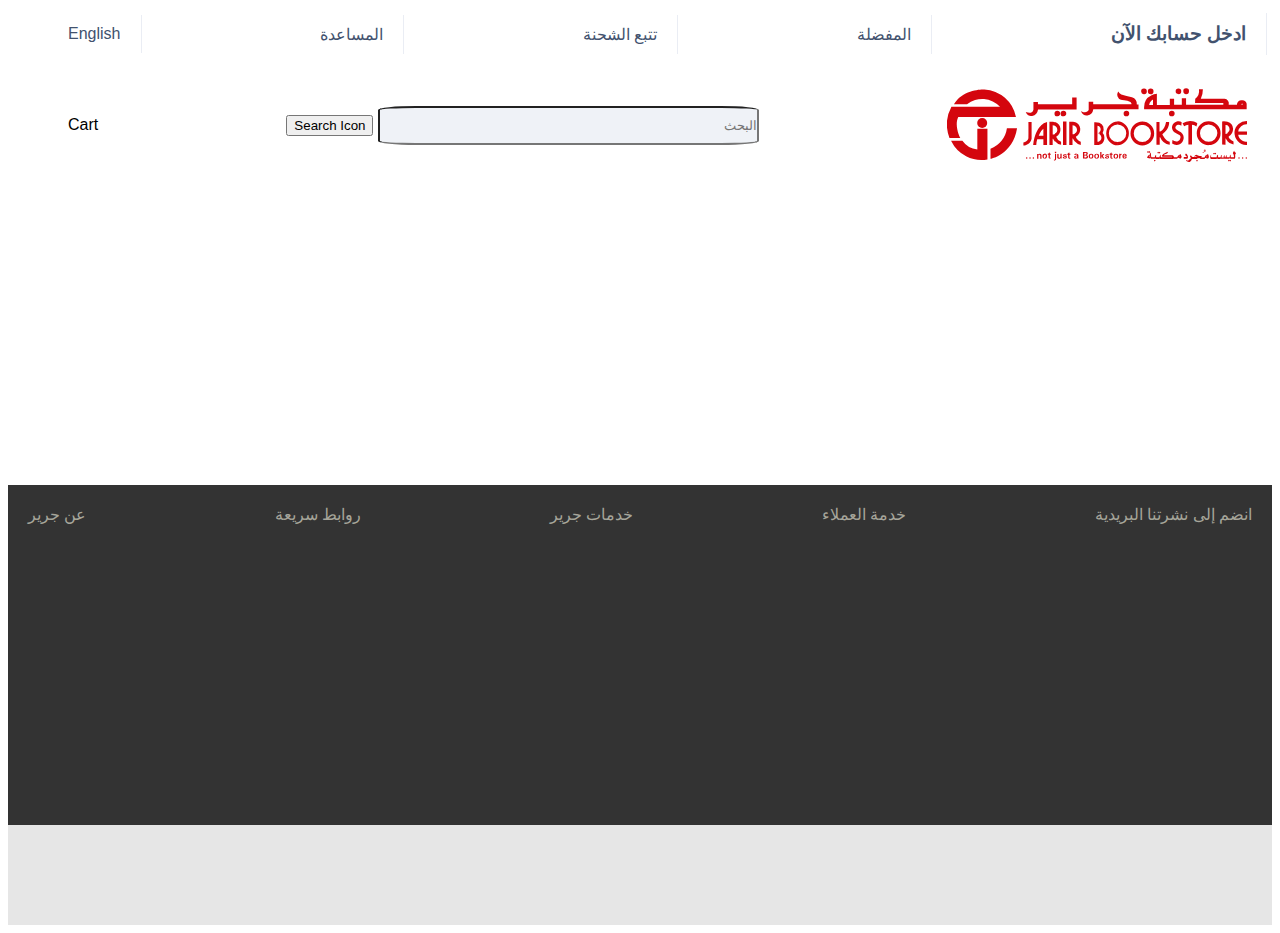
==== index.html @ 6c0e95e6 "Initiation" ====
<!DOCTYPE html>
<html lang="ar">
<head>
    <meta charset="UTF-8">
    <meta http-equiv="X-UA-Compatible" content="IE=edge">
    <meta name="viewport" content="width=device-width, initial-scale=1.0">
    <title>Document</title>
    <link rel="stylesheet" href="css/style.css">
</head>
<body>
 <header>
    <nav class ="container" dir="rtl" >
        <h3 class ="box" > ادخل حسابك الآن </h3>
        <div class ="box" > المفضلة </div>
        <div class ="box" > تتبع الشحنة </div>
        <div class ="box" > المساعدة </div>
        <div class ="box" > English </div>
    </nav>

    <nav class="container" id="main">
        <div> Cart </div>
        <div>
            <button> Search Icon </button>
            <input type="search" placeholder="البحث" dir="rtl">
        </div>
        <img src="images/logo.svg" width="300" height="100" >
    
    </nav>
</header>


<footer dir="rtl">
    <div class="container" id="first">
        <div class ="" >انضم إلى نشرتنا البريدية </div>
        <div class ="" > خدمة العملاء</div>
        <div class ="" > خدمات جرير</div>
        <div class ="" > روابط سريعة </div>
        <div class ="" > عن جرير </div>
    </div>

    <div id="second" >

    </div>
</footer>
</body>
</html>
---- css/style.css ----
header {
    display: block;
}
/* Header 1 Style */

.container {
    display: flex;
    font-family: 'Segoe UI', Tahoma, Geneva, Verdana, sans-serif;
    align-items: center;
    justify-content: space-between;
}


.box{
    margin: 5px;
    margin-left: 40px;
    border-right: 0.5px solid #eaedf4;
    padding: 10px 20px;
    color: #42526e;
}

/* Header 2 Style */ 
#main{
    margin: 5px;
    margin-left: 40px;
    padding: 10px 20px;
}

input{
    background-color: #eff2f7;
    border-radius: 10%;
    padding: 10px 200px  ;
    padding-right: 0px;
}

/* first Foorer Style */
#first{
    align-items: flex-start;
    margin-top: 300px;
    padding: 20px;
    height: 300px;
    background-color: #333;
    color: #a6a59a;
}

#second{
    height: 100px;
    background-color: #e6e6e6;
}
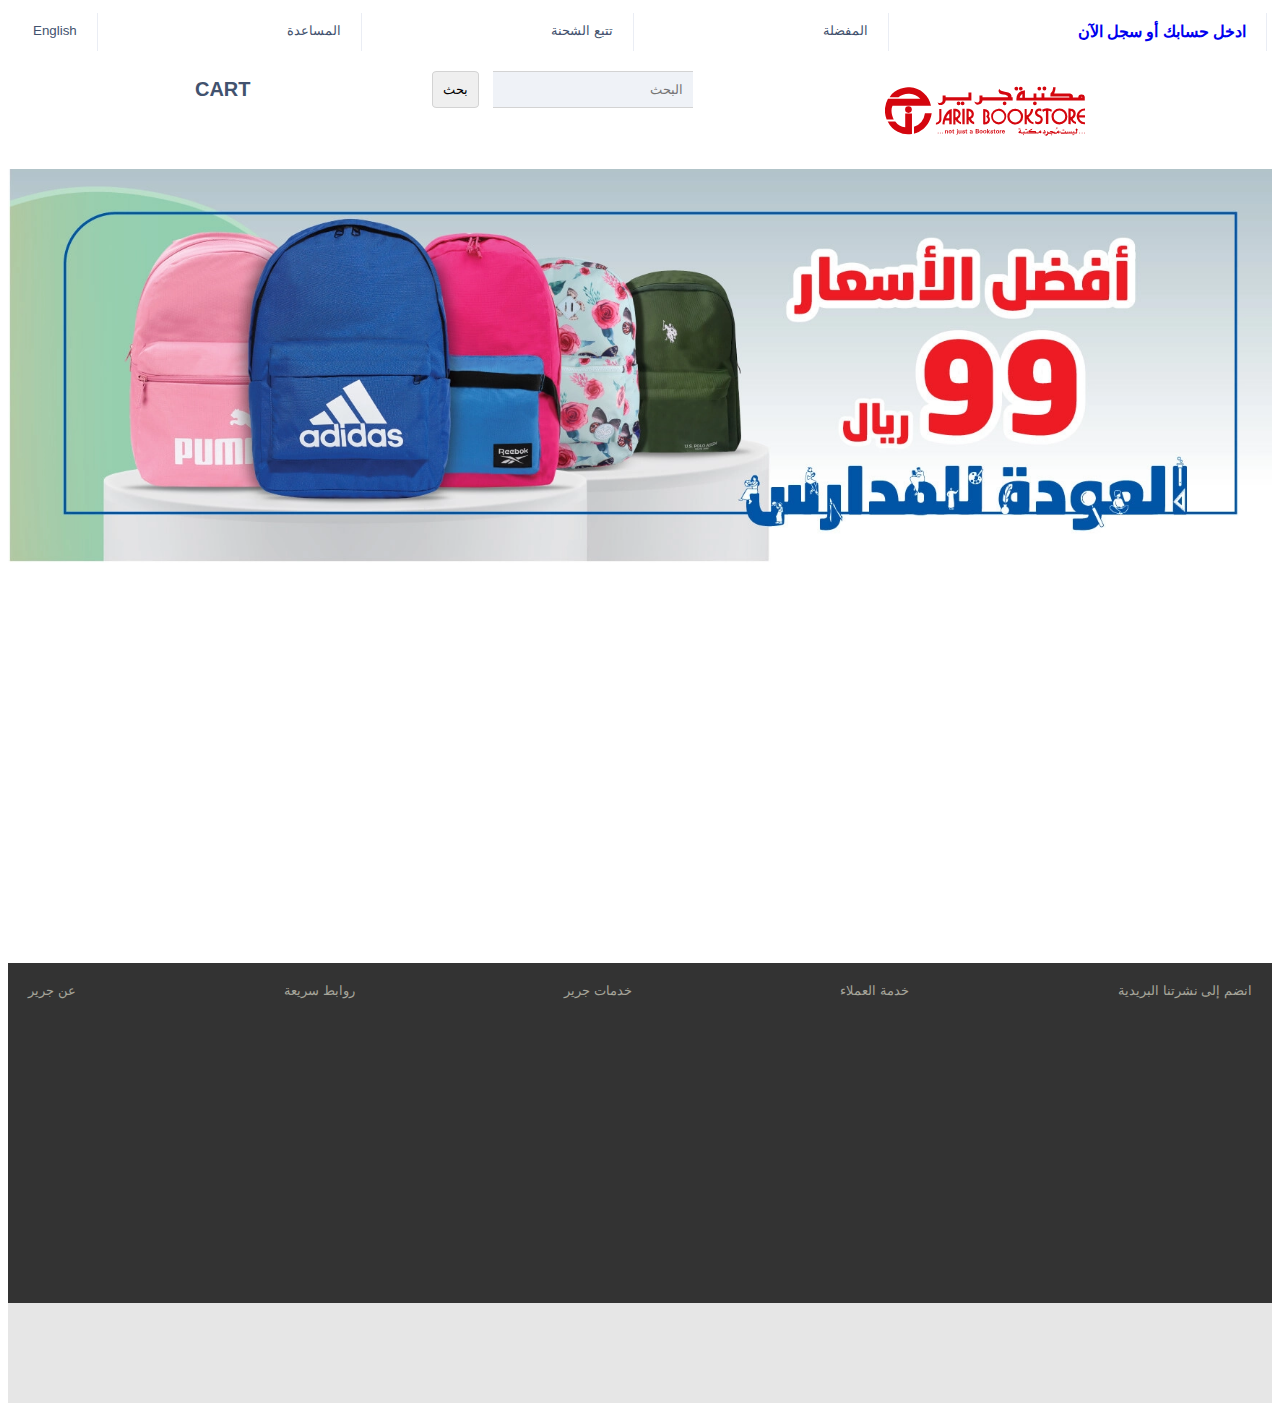
==== commit 993b4867: "Slider + Login" ====
--- a/index.html
+++ b/index.html
@@ -4,31 +4,46 @@
     <meta charset="UTF-8">
     <meta http-equiv="X-UA-Compatible" content="IE=edge">
     <meta name="viewport" content="width=device-width, initial-scale=1.0">
-    <title>Document</title>
+    <title>Home</title>
     <link rel="stylesheet" href="css/style.css">
+    <link rel="icon" href="images/favicon.ico">
 </head>
 <body>
+
+    <!-- Header -->
  <header>
     <nav class ="container" dir="rtl" >
-        <h3 class ="box" > ادخل حسابك الآن </h3>
+        <a href="login.html"> <h3 class ="box" > ادخل حسابك أو سجل الآن </h3> </a>
         <div class ="box" > المفضلة </div>
         <div class ="box" > تتبع الشحنة </div>
         <div class ="box" > المساعدة </div>
         <div class ="box" > English </div>
     </nav>
 
-    <nav class="container" id="main">
-        <div> Cart </div>
+    <nav class="container" id="nav2">
+        <h2> CART </h2>
         <div>
-            <button> Search Icon </button>
+            <button> بحث </button>
             <input type="search" placeholder="البحث" dir="rtl">
         </div>
-        <img src="images/logo.svg" width="300" height="100" >
+       <a href="#"> <img src="images/logo.svg" id="logo" > </a>
     
     </nav>
 </header>
 
+<!-- Slider -->
+<div class="section">
+    <img src="images/Item1.webp" id="item1"/>
+    <img src="images/Item2.jpg" id="item2"/>
+    <img src="images/Item3.jpg" id="item3"/>
+    <img src="images/Item4.jpg" id="item4"/>
+    <img src="images/Item5.webp" id="item5"/>
+    <img src="images/Item6.jpg" id="item6"/>
+</div>
 
+
+
+<!-- Footer -->
 <footer dir="rtl">
     <div class="container" id="first">
         <div class ="" >انضم إلى نشرتنا البريدية </div>
--- a/css/style.css
+++ b/css/style.css
@@ -1,42 +1,75 @@
+body{
+    display: block;
+    font-size: smaller;
+    font-family: 'Segoe UI', Tahoma, Geneva, Verdana, sans-serif;
+    color: #42526e;
+}
+
 header {
     display: block;
 }
 /* Header 1 Style */
 
+a{
+    text-decoration: none;
+}
+a:hover{
+    color: #0052cc;
+}
 .container {
     display: flex;
-    font-family: 'Segoe UI', Tahoma, Geneva, Verdana, sans-serif;
-    align-items: center;
+    flex-wrap: wrap;
     justify-content: space-between;
 }
 
 
 .box{
     margin: 5px;
-    margin-left: 40px;
     border-right: 0.5px solid #eaedf4;
-    padding: 10px 20px;
-    color: #42526e;
-}
-
-/* Header 2 Style */ 
-#main{
-    margin: 5px;
-    margin-left: 40px;
     padding: 10px 20px;
 }
 
-input{
+
+
+/* Header 2 Style */ 
+#nav2{
+    margin: 5px;
+    justify-content: space-evenly;
+}
+#logo {
+    width: 200px ;
+    height: 100px ;
+}
+header input{
+    margin: 10px;
     background-color: #eff2f7;
+    border: 0.5px solid lightgrey;
+    width: 200px;
+    padding: 10px;
+    border-left: none;
+    border-right: none;
+}
+header button{
+    border: 0.5px solid lightgrey;
+    padding: 10px;
     border-radius: 10%;
-    padding: 10px 200px  ;
-    padding-right: 0px;
+}
+
+/* Slider Style */
+.section {
+    display: flex;
+    overflow-x: auto;
+    scroll-snap-type: x mandatory;
+  }
+.section img {
+    width: 100vw;
+    scroll-snap-align: start;
 }
 
 /* first Foorer Style */
 #first{
+    margin-top: 400px;
     align-items: flex-start;
-    margin-top: 300px;
     padding: 20px;
     height: 300px;
     background-color: #333;
@@ -46,4 +79,61 @@
 #second{
     height: 100px;
     background-color: #e6e6e6;
+}
+
+
+/**************** Login Style ****************/
+section {
+    display: block;
+    border: 0.5px solid lightgrey;
+    flex-wrap: wrap;
+    margin: 5vh 30vw;
+    padding: 50px;
+}
+section h2 {
+    text-align: center;
+    color: black;
+}
+
+section form {
+    display: block;
+    text-align: center;
+    margin: 0px 50px;
+    padding: 5px;
+}
+
+section input {
+    margin: 5px ;
+    width: 20vw;
+    padding-left: 40px;
+    padding-bottom: 20px;
+    font-size: xx-small;
+    border: 0.5px solid whitesmoke;
+    border-radius: 5px;
+    background-color: whitesmoke;
+}
+section div button {
+    margin-left: -70px;
+    position: absolute;
+    top: calc(50vh + 75px);
+    left: calc(50vw - 85px);
+    border: none; 
+    background-color: whitesmoke;
+    color: royalblue;
+    font-family: 'Segoe UI', Tahoma, Geneva, Verdana, sans-serif;
+    font-weight: 500;
+}
+
+.main{
+    margin: 10px 80px ;
+    width: 20vw;
+    padding-left: 40px;
+    padding: 5px;
+    color: oldlace;
+    border: 0.5px solid #d4070e;
+    border-radius: 5px;
+    background-color: #d4070e;
+    font-family: 'Segoe UI', Tahoma, Geneva, Verdana, sans-serif;
+    font-size: 15px;
+    text-align: center;
 }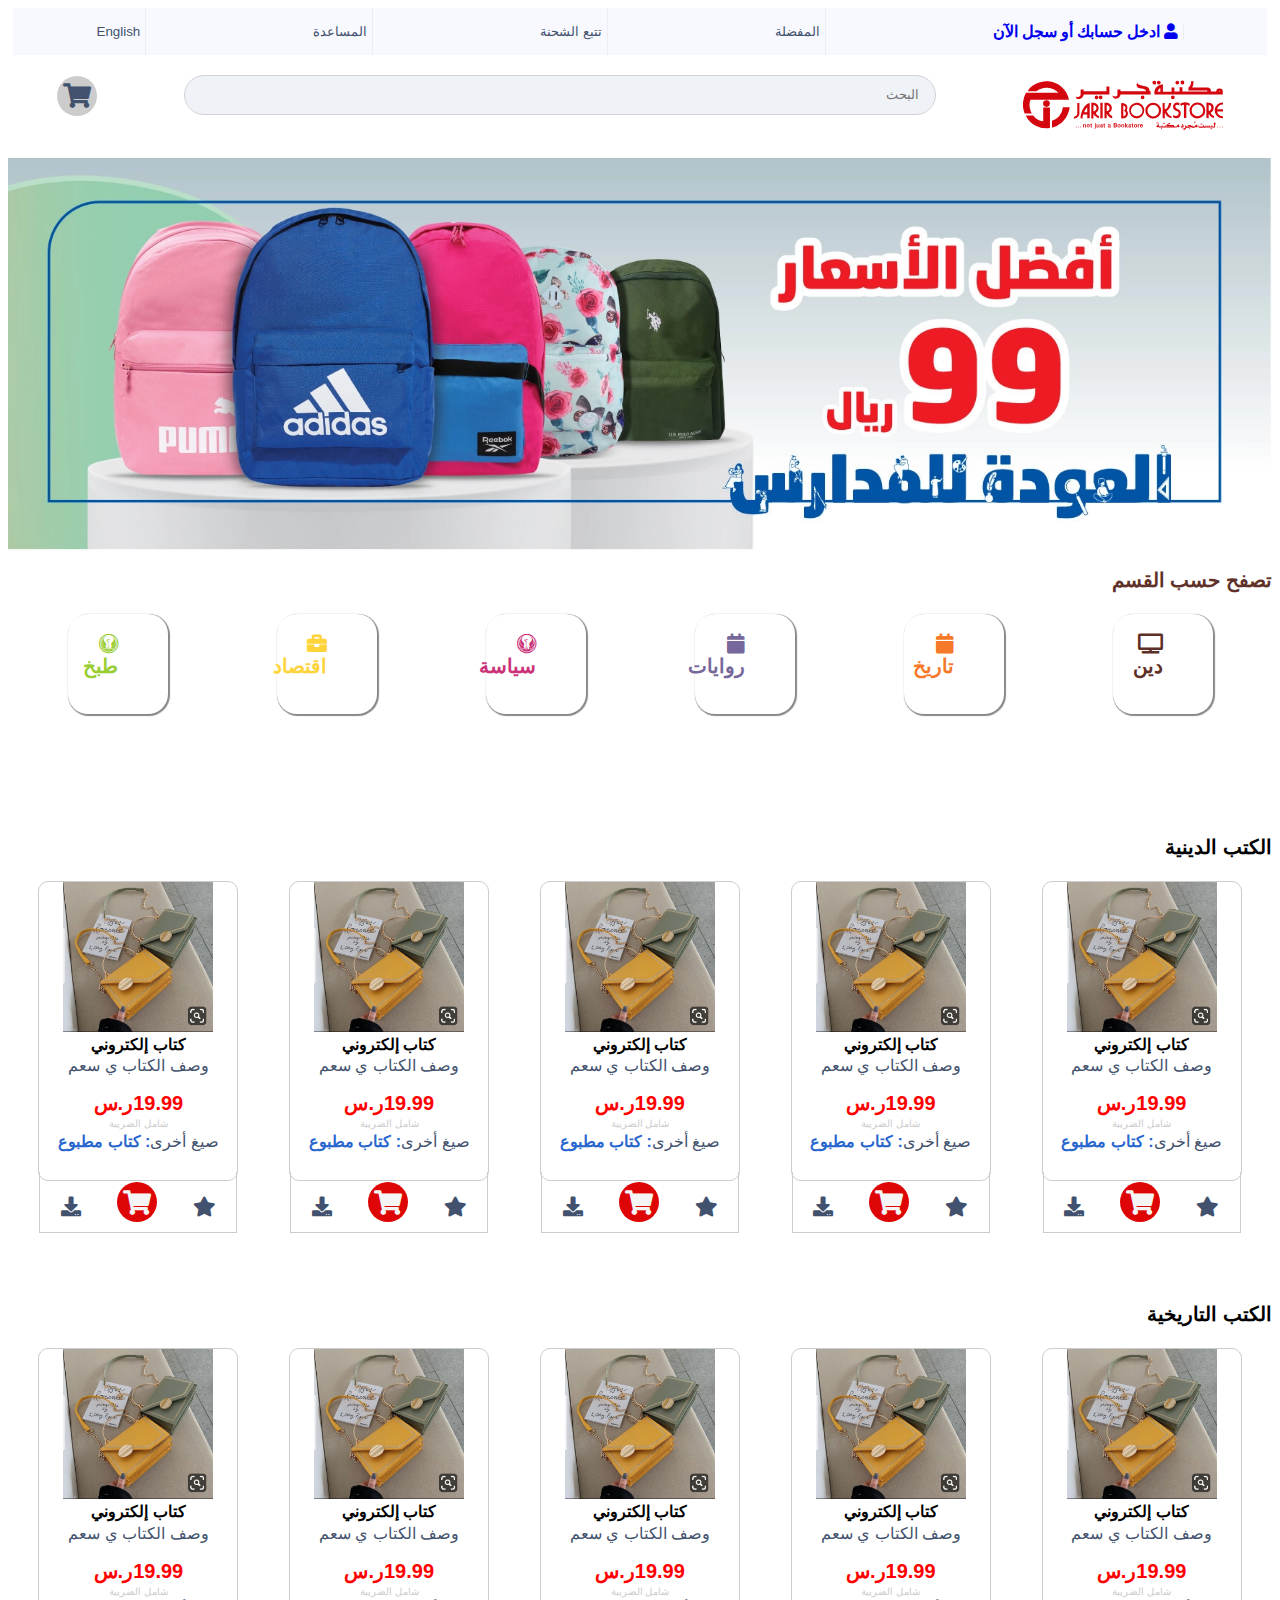
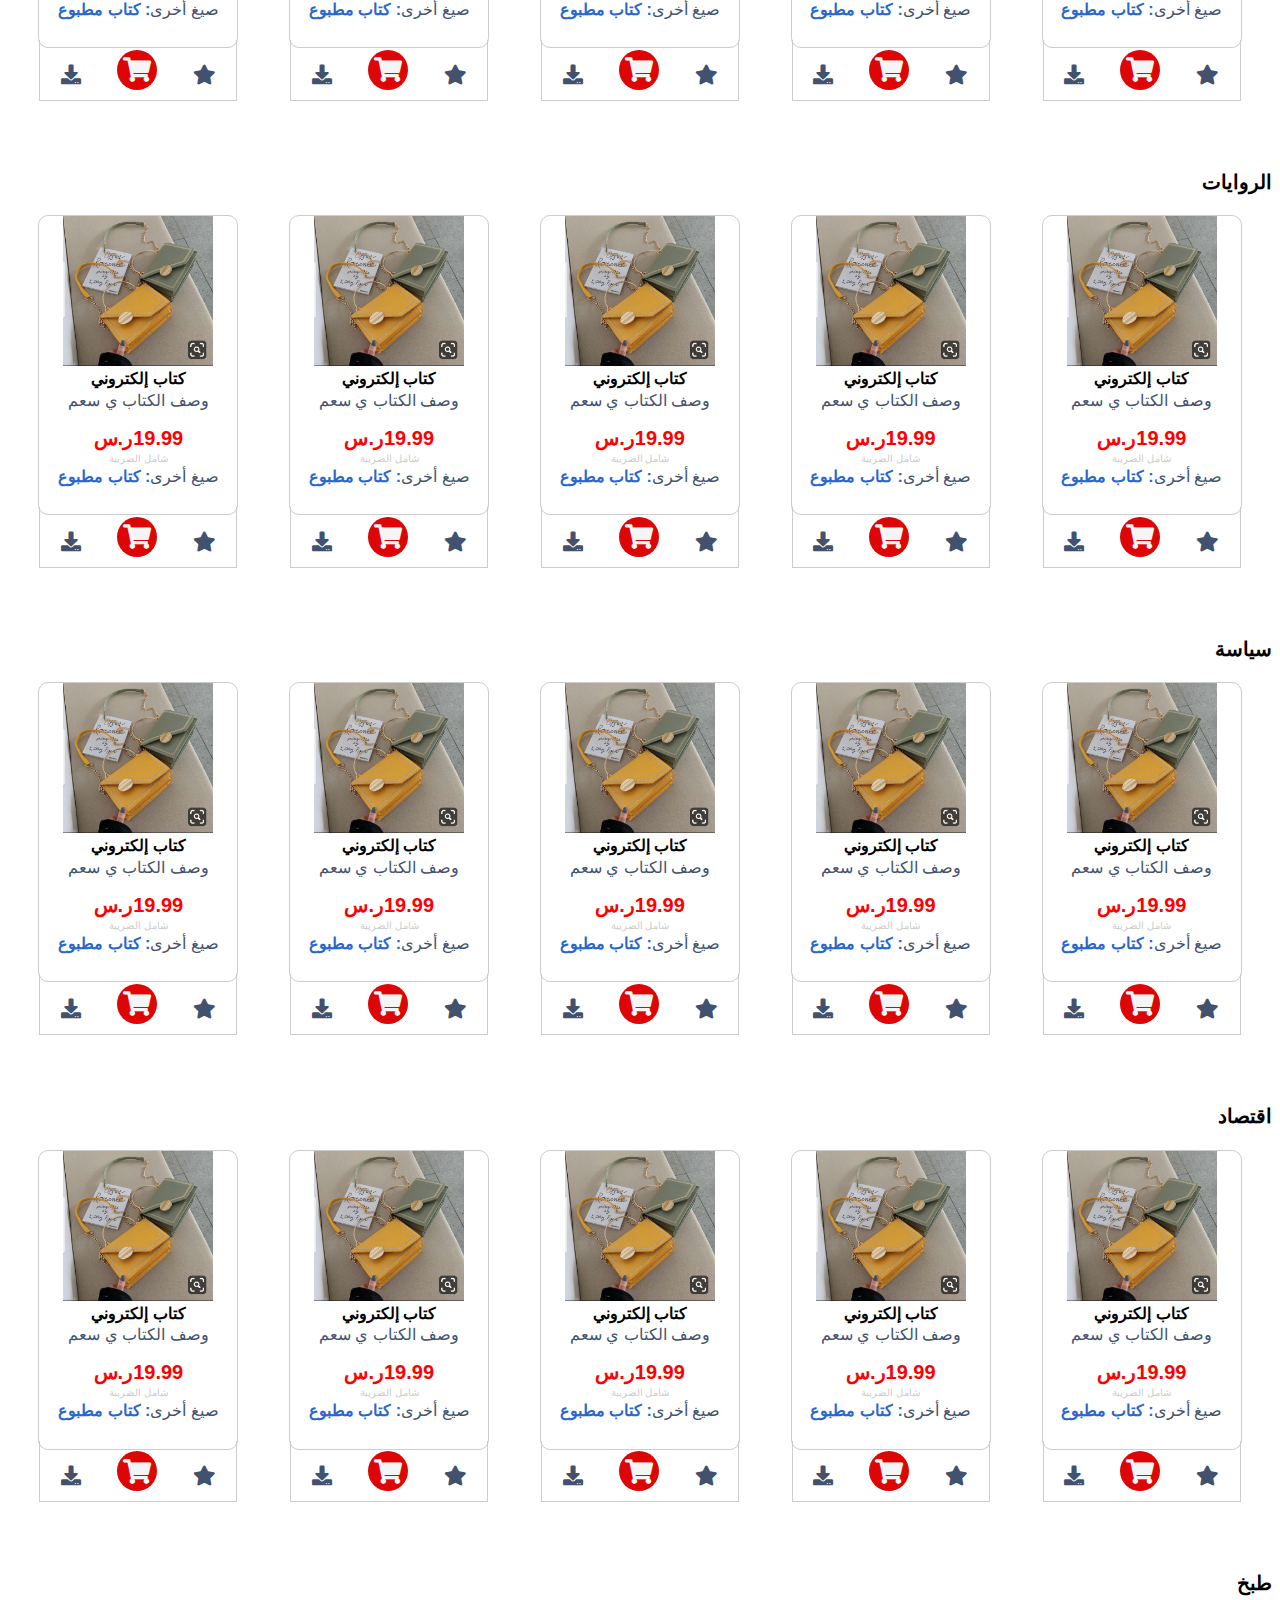
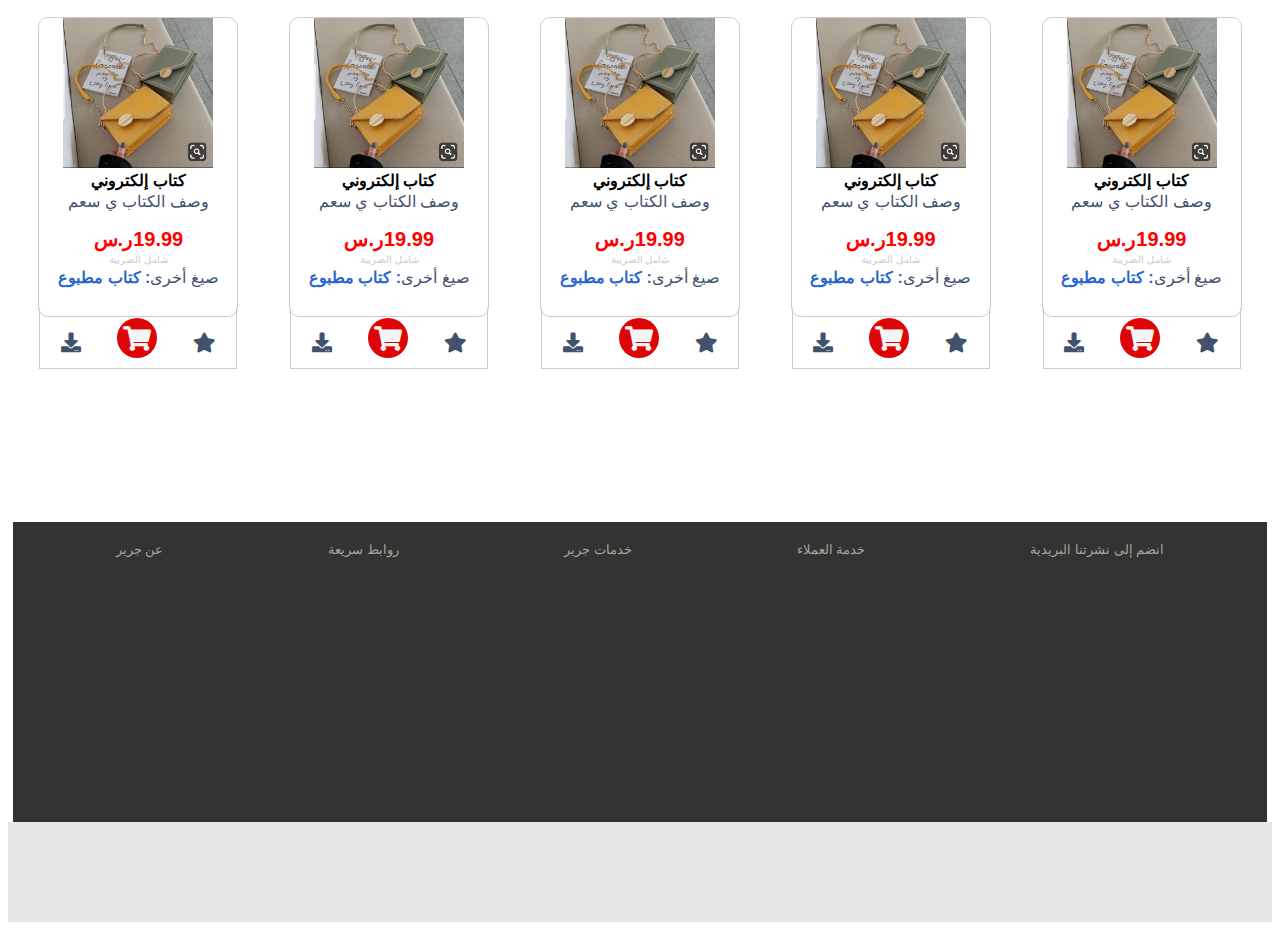
==== commit 0752dd84: "Add Category page + Search by category name" ====
--- a/index.html
+++ b/index.html
@@ -1,5 +1,6 @@
 <!DOCTYPE html>
 <html lang="ar">
+
 <head>
     <meta charset="UTF-8">
     <meta http-equiv="X-UA-Compatible" content="IE=edge">
@@ -7,55 +8,565 @@
     <title>Home</title>
     <link rel="stylesheet" href="css/style.css">
     <link rel="icon" href="images/favicon.ico">
+    <link rel="stylesheet" href="css/fontawesome/css/all.css">
 </head>
+
 <body>
 
     <!-- Header -->
- <header>
-    <nav class ="container" dir="rtl" >
-        <a href="login.html"> <h3 class ="box" > ادخل حسابك أو سجل الآن </h3> </a>
-        <div class ="box" > المفضلة </div>
-        <div class ="box" > تتبع الشحنة </div>
-        <div class ="box" > المساعدة </div>
-        <div class ="box" > English </div>
-    </nav>
-
-    <nav class="container" id="nav2">
-        <h2> CART </h2>
-        <div>
-            <button> بحث </button>
-            <input type="search" placeholder="البحث" dir="rtl">
-        </div>
-       <a href="#"> <img src="images/logo.svg" id="logo" > </a>
-    
-    </nav>
-</header>
-
-<!-- Slider -->
-<div class="section">
-    <img src="images/Item1.webp" id="item1"/>
-    <img src="images/Item2.jpg" id="item2"/>
-    <img src="images/Item3.jpg" id="item3"/>
-    <img src="images/Item4.jpg" id="item4"/>
-    <img src="images/Item5.webp" id="item5"/>
-    <img src="images/Item6.jpg" id="item6"/>
-</div>
-
-
-
-<!-- Footer -->
-<footer dir="rtl">
-    <div class="container" id="first">
-        <div class ="" >انضم إلى نشرتنا البريدية </div>
-        <div class ="" > خدمة العملاء</div>
-        <div class ="" > خدمات جرير</div>
-        <div class ="" > روابط سريعة </div>
-        <div class ="" > عن جرير </div>
-    </div>
-
-    <div id="second" >
-
-    </div>
-</footer>
+    <header>
+        <nav class="container" id="header1" dir="rtl">
+            <a href="login.html">
+                <h3 class="fas fa-user box"> ادخل حسابك أو سجل الآن </h3>
+            </a>
+            <div class="box"> المفضلة </div>
+            <div class="box"> تتبع الشحنة </div>
+            <div class="box"> المساعدة </div>
+            <div class="box"> English </div>
+        </nav>
+
+        <nav class="container">
+            <a href="#"> <img src="images/logo.svg" id="logo"> </a>
+            <input type="search" placeholder="البحث" dir="rtl" id="type">
+            <h2 class="fas fa-shopping-cart" id="cart"> </h2>
+        </nav>
+    </header>
+
+    <!-- Slider -->
+    <div class="section">
+        <img src="images/Item1.webp" id="item1" />
+        <img src="images/Item2.jpg" id="item2" />
+        <img src="images/Item3.jpg" id="item3" />
+        <img src="images/Item4.jpg" id="item4" />
+        <img src="images/Item5.webp" id="item5" />
+        <img src="images/Item6.jpg" id="item6" />
+    </div>
+
+
+
+    <!-- Main Category -->
+    <div dir="rtl">
+        <h2 style=" color: #603128 ;"> تصفح حسب القسم</h2>
+        <div class="container" dir="rtl">
+            <div class="category" style="color: #5e2f26;">
+                <i class="fas fa-tv"></i>
+                 دين </div>
+            <div class="category" style="color: #f67929;">
+                <i class="fas fa-calendar"></i>
+                تاريخ </div>
+            <div class="category" style="color: #76689a">
+                <i class="fas fa-calendar"></i>
+                 روايات </div>
+            <div class="category" style="color: #cb3278 ">
+                <i class="fab fa-old-republic"></i>
+                 سياسة </div>
+            <div class="category" style="color: #ffd43b ">
+                <i class="fas fa-briefcase"></i>
+                 اقتصاد </div>
+            <div class="category" style="color:yellowgreen ">
+                <i class="fab fa-old-republic"></i>
+                طبخ </div>
+        </div>
+    </div>
+
+    <!-- Sub Category -->
+
+    <div class="spacing" style="margin-top: 100px;">
+
+    </div>
+    <div class="type" dir="rtl" id="religion">
+        <h2 style=" color: #000 ;"> الكتب الدينية </h2>
+        <div class="container" dir="rtl">
+            <div class="cate">
+                <img src="img/b10.jpg" class="bimg">
+                <h3 class="bname"> كتاب إلكتروني </h3>
+                <p class="desc"> وصف الكتاب ي سعم </p>
+                <p class="price"> 19.99ر.س</p>
+                <p class="tax"> شامل الضريبة </p>
+                <p class="copies"> صيغ أخرى</p>
+                <footer class="toCart">
+                    <i class="fas fa-star icons"></i>
+                    <div class="fas fa-shopping-cart" id="redCart"> </div>
+                    <i class="fas fa-download icons"></i>
+                </footer>
+            </div>
+
+            <div class="cate">
+                <img src="img/b10.jpg" class="bimg">
+                <h3 class="bname"> كتاب إلكتروني </h3>
+                <p class="desc"> وصف الكتاب ي سعم </p>
+                <p class="price"> 19.99ر.س</p>
+                <p class="tax"> شامل الضريبة </p>
+                <p class="copies"> صيغ أخرى</p>
+                <footer class="toCart">
+                    <i class="fas fa-star icons"></i>
+                    <div class="fas fa-shopping-cart" id="redCart"> </div>
+                    <i class="fas fa-download icons"></i>
+                </footer>
+            </div>
+
+            <div class="cate">
+                <img src="img/b10.jpg" class="bimg">
+                <h3 class="bname"> كتاب إلكتروني </h3>
+                <p class="desc"> وصف الكتاب ي سعم </p>
+                <p class="price"> 19.99ر.س</p>
+                <p class="tax"> شامل الضريبة </p>
+                <p class="copies"> صيغ أخرى</p>
+                <footer class="toCart">
+                    <i class="fas fa-star icons"></i>
+                    <div class="fas fa-shopping-cart" id="redCart"> </div>
+                    <i class="fas fa-download icons"></i>
+                </footer>
+            </div>
+
+            <div class="cate">
+                <img src="img/b10.jpg" class="bimg">
+                <h3 class="bname"> كتاب إلكتروني </h3>
+                <p class="desc"> وصف الكتاب ي سعم </p>
+                <p class="price"> 19.99ر.س</p>
+                <p class="tax"> شامل الضريبة </p>
+                <p class="copies"> صيغ أخرى</p>
+                <footer class="toCart">
+                    <i class="fas fa-star icons"></i>
+                    <div class="fas fa-shopping-cart" id="redCart"> </div>
+                    <i class="fas fa-download icons"></i>
+                </footer>
+            </div>
+
+            <div class="cate">
+                <img src="img/b10.jpg" class="bimg">
+                <h3 class="bname"> كتاب إلكتروني </h3>
+                <p class="desc"> وصف الكتاب ي سعم </p>
+                <p class="price"> 19.99ر.س</p>
+                <p class="tax"> شامل الضريبة </p>
+                <p class="copies"> صيغ أخرى</p>
+                <footer class="toCart">
+                    <i class="fas fa-star icons"></i>
+                    <div class="fas fa-shopping-cart" id="redCart"> </div>
+                    <i class="fas fa-download icons"></i>
+                </footer>
+            </div>
+        </div>
+    </div>
+
+    <div class="spacing" style="margin-top: 100px;">
+
+    </div>
+    <div class="type" dir="rtl" id="cal">
+        <h2 style=" color: #000 ;">الكتب التاريخية </h2>
+        <div class="container" dir="rtl">
+            <div class="cate">
+                <img src="img/b10.jpg" class="bimg">
+                <h3 class="bname"> كتاب إلكتروني </h3>
+                <p class="desc"> وصف الكتاب ي سعم </p>
+                <p class="price"> 19.99ر.س</p>
+                <p class="tax"> شامل الضريبة </p>
+                <p class="copies"> صيغ أخرى</p>
+                <footer class="toCart">
+                    <i class="fas fa-star icons"></i>
+                    <div class="fas fa-shopping-cart" id="redCart"> </div>
+                    <i class="fas fa-download icons"></i>
+                </footer>
+            </div>
+
+            <div class="cate">
+                <img src="img/b10.jpg" class="bimg">
+                <h3 class="bname"> كتاب إلكتروني </h3>
+                <p class="desc"> وصف الكتاب ي سعم </p>
+                <p class="price"> 19.99ر.س</p>
+                <p class="tax"> شامل الضريبة </p>
+                <p class="copies"> صيغ أخرى</p>
+                <footer class="toCart">
+                    <i class="fas fa-star icons"></i>
+                    <div class="fas fa-shopping-cart" id="redCart"> </div>
+                    <i class="fas fa-download icons"></i>
+                </footer>
+            </div>
+
+            <div class="cate">
+                <img src="img/b10.jpg" class="bimg">
+                <h3 class="bname"> كتاب إلكتروني </h3>
+                <p class="desc"> وصف الكتاب ي سعم </p>
+                <p class="price"> 19.99ر.س</p>
+                <p class="tax"> شامل الضريبة </p>
+                <p class="copies"> صيغ أخرى</p>
+                <footer class="toCart">
+                    <i class="fas fa-star icons"></i>
+                    <div class="fas fa-shopping-cart" id="redCart"> </div>
+                    <i class="fas fa-download icons"></i>
+                </footer>
+            </div>
+
+            <div class="cate">
+                <img src="img/b10.jpg" class="bimg">
+                <h3 class="bname"> كتاب إلكتروني </h3>
+                <p class="desc"> وصف الكتاب ي سعم </p>
+                <p class="price"> 19.99ر.س</p>
+                <p class="tax"> شامل الضريبة </p>
+                <p class="copies"> صيغ أخرى</p>
+                <footer class="toCart">
+                    <i class="fas fa-star icons"></i>
+                    <div class="fas fa-shopping-cart" id="redCart"> </div>
+                    <i class="fas fa-download icons"></i>
+                </footer>
+            </div>
+
+            <div class="cate">
+                <img src="img/b10.jpg" class="bimg">
+                <h3 class="bname"> كتاب إلكتروني </h3>
+                <p class="desc"> وصف الكتاب ي سعم </p>
+                <p class="price"> 19.99ر.س</p>
+                <p class="tax"> شامل الضريبة </p>
+                <p class="copies"> صيغ أخرى</p>
+                <footer class="toCart">
+                    <i class="fas fa-star icons"></i>
+                    <div class="fas fa-shopping-cart" id="redCart"> </div>
+                    <i class="fas fa-download icons"></i>
+                </footer>
+            </div>
+        </div>
+    </div>
+
+    <div class="spacing" style="margin-top: 100px;">
+
+    </div>
+    <div class="type" dir="rtl" id="novels">
+        <h2 style=" color: #000 ;"> الروايات </h2>
+        <div class="container" dir="rtl">
+            <div class="cate">
+                <img src="img/b10.jpg" class="bimg">
+                <h3 class="bname"> كتاب إلكتروني </h3>
+                <p class="desc"> وصف الكتاب ي سعم </p>
+                <p class="price"> 19.99ر.س</p>
+                <p class="tax"> شامل الضريبة </p>
+                <p class="copies"> صيغ أخرى</p>
+                <footer class="toCart">
+                    <i class="fas fa-star icons"></i>
+                    <div class="fas fa-shopping-cart" id="redCart"> </div>
+                    <i class="fas fa-download icons"></i>
+                </footer>
+            </div>
+
+            <div class="cate">
+                <img src="img/b10.jpg" class="bimg">
+                <h3 class="bname"> كتاب إلكتروني </h3>
+                <p class="desc"> وصف الكتاب ي سعم </p>
+                <p class="price"> 19.99ر.س</p>
+                <p class="tax"> شامل الضريبة </p>
+                <p class="copies"> صيغ أخرى</p>
+                <footer class="toCart">
+                    <i class="fas fa-star icons"></i>
+                    <div class="fas fa-shopping-cart" id="redCart"> </div>
+                    <i class="fas fa-download icons"></i>
+                </footer>
+            </div>
+
+            <div class="cate">
+                <img src="img/b10.jpg" class="bimg">
+                <h3 class="bname"> كتاب إلكتروني </h3>
+                <p class="desc"> وصف الكتاب ي سعم </p>
+                <p class="price"> 19.99ر.س</p>
+                <p class="tax"> شامل الضريبة </p>
+                <p class="copies"> صيغ أخرى</p>
+                <footer class="toCart">
+                    <i class="fas fa-star icons"></i>
+                    <div class="fas fa-shopping-cart" id="redCart"> </div>
+                    <i class="fas fa-download icons"></i>
+                </footer>
+            </div>
+
+            <div class="cate">
+                <img src="img/b10.jpg" class="bimg">
+                <h3 class="bname"> كتاب إلكتروني </h3>
+                <p class="desc"> وصف الكتاب ي سعم </p>
+                <p class="price"> 19.99ر.س</p>
+                <p class="tax"> شامل الضريبة </p>
+                <p class="copies"> صيغ أخرى</p>
+                <footer class="toCart">
+                    <i class="fas fa-star icons"></i>
+                    <div class="fas fa-shopping-cart" id="redCart"> </div>
+                    <i class="fas fa-download icons"></i>
+                </footer>
+            </div>
+
+            <div class="cate">
+                <img src="img/b10.jpg" class="bimg">
+                <h3 class="bname"> كتاب إلكتروني </h3>
+                <p class="desc"> وصف الكتاب ي سعم </p>
+                <p class="price"> 19.99ر.س</p>
+                <p class="tax"> شامل الضريبة </p>
+                <p class="copies"> صيغ أخرى</p>
+                <footer class="toCart">
+                    <i class="fas fa-star icons"></i>
+                    <div class="fas fa-shopping-cart" id="redCart"> </div>
+                    <i class="fas fa-download icons"></i>
+                </footer>
+            </div>
+        </div>
+    </div>
+
+    <div class="spacing" style="margin-top: 100px;">
+
+    </div>
+    <div class="type" dir="rtl" id="politics">
+        <h2 style=" color: #000 ;">سياسة</h2>
+        <div class="container" dir="rtl">
+            <div class="cate">
+                <img src="img/b10.jpg" class="bimg">
+                <h3 class="bname"> كتاب إلكتروني </h3>
+                <p class="desc"> وصف الكتاب ي سعم </p>
+                <p class="price"> 19.99ر.س</p>
+                <p class="tax"> شامل الضريبة </p>
+                <p class="copies"> صيغ أخرى</p>
+                <footer class="toCart">
+                    <i class="fas fa-star icons"></i>
+                    <div class="fas fa-shopping-cart" id="redCart"> </div>
+                    <i class="fas fa-download icons"></i>
+                </footer>
+            </div>
+
+            <div class="cate">
+                <img src="img/b10.jpg" class="bimg">
+                <h3 class="bname"> كتاب إلكتروني </h3>
+                <p class="desc"> وصف الكتاب ي سعم </p>
+                <p class="price"> 19.99ر.س</p>
+                <p class="tax"> شامل الضريبة </p>
+                <p class="copies"> صيغ أخرى</p>
+                <footer class="toCart">
+                    <i class="fas fa-star icons"></i>
+                    <div class="fas fa-shopping-cart" id="redCart"> </div>
+                    <i class="fas fa-download icons"></i>
+                </footer>
+            </div>
+
+            <div class="cate">
+                <img src="img/b10.jpg" class="bimg">
+                <h3 class="bname"> كتاب إلكتروني </h3>
+                <p class="desc"> وصف الكتاب ي سعم </p>
+                <p class="price"> 19.99ر.س</p>
+                <p class="tax"> شامل الضريبة </p>
+                <p class="copies"> صيغ أخرى</p>
+                <footer class="toCart">
+                    <i class="fas fa-star icons"></i>
+                    <div class="fas fa-shopping-cart" id="redCart"> </div>
+                    <i class="fas fa-download icons"></i>
+                </footer>
+            </div>
+
+            <div class="cate">
+                <img src="img/b10.jpg" class="bimg">
+                <h3 class="bname"> كتاب إلكتروني </h3>
+                <p class="desc"> وصف الكتاب ي سعم </p>
+                <p class="price"> 19.99ر.س</p>
+                <p class="tax"> شامل الضريبة </p>
+                <p class="copies"> صيغ أخرى</p>
+                <footer class="toCart">
+                    <i class="fas fa-star icons"></i>
+                    <div class="fas fa-shopping-cart" id="redCart"> </div>
+                    <i class="fas fa-download icons"></i>
+                </footer>
+            </div>
+
+            <div class="cate">
+                <img src="img/b10.jpg" class="bimg">
+                <h3 class="bname"> كتاب إلكتروني </h3>
+                <p class="desc"> وصف الكتاب ي سعم </p>
+                <p class="price"> 19.99ر.س</p>
+                <p class="tax"> شامل الضريبة </p>
+                <p class="copies"> صيغ أخرى</p>
+                <footer class="toCart">
+                    <i class="fas fa-star icons"></i>
+                    <div class="fas fa-shopping-cart" id="redCart"> </div>
+                    <i class="fas fa-download icons"></i>
+                </footer>
+            </div>
+        </div>
+    </div>
+
+    <div class="spacing" style="margin-top: 100px;">
+
+    </div>
+    <div class="type" dir="rtl" id="economy">
+        <h2 style=" color: #000 ;">اقتصاد </h2>
+        <div class="container" dir="rtl">
+            <div class="cate">
+                <img src="img/b10.jpg" class="bimg">
+                <h3 class="bname"> كتاب إلكتروني </h3>
+                <p class="desc"> وصف الكتاب ي سعم </p>
+                <p class="price"> 19.99ر.س</p>
+                <p class="tax"> شامل الضريبة </p>
+                <p class="copies"> صيغ أخرى</p>
+                <footer class="toCart">
+                    <i class="fas fa-star icons"></i>
+                    <div class="fas fa-shopping-cart" id="redCart"> </div>
+                    <i class="fas fa-download icons"></i>
+                </footer>
+            </div>
+
+            <div class="cate">
+                <img src="img/b10.jpg" class="bimg">
+                <h3 class="bname"> كتاب إلكتروني </h3>
+                <p class="desc"> وصف الكتاب ي سعم </p>
+                <p class="price"> 19.99ر.س</p>
+                <p class="tax"> شامل الضريبة </p>
+                <p class="copies"> صيغ أخرى</p>
+                <footer class="toCart">
+                    <i class="fas fa-star icons"></i>
+                    <div class="fas fa-shopping-cart" id="redCart"> </div>
+                    <i class="fas fa-download icons"></i>
+                </footer>
+            </div>
+
+            <div class="cate">
+                <img src="img/b10.jpg" class="bimg">
+                <h3 class="bname"> كتاب إلكتروني </h3>
+                <p class="desc"> وصف الكتاب ي سعم </p>
+                <p class="price"> 19.99ر.س</p>
+                <p class="tax"> شامل الضريبة </p>
+                <p class="copies"> صيغ أخرى</p>
+                <footer class="toCart">
+                    <i class="fas fa-star icons"></i>
+                    <div class="fas fa-shopping-cart" id="redCart"> </div>
+                    <i class="fas fa-download icons"></i>
+                </footer>
+            </div>
+
+            <div class="cate">
+                <img src="img/b10.jpg" class="bimg">
+                <h3 class="bname"> كتاب إلكتروني </h3>
+                <p class="desc"> وصف الكتاب ي سعم </p>
+                <p class="price"> 19.99ر.س</p>
+                <p class="tax"> شامل الضريبة </p>
+                <p class="copies"> صيغ أخرى</p>
+                <footer class="toCart">
+                    <i class="fas fa-star icons"></i>
+                    <div class="fas fa-shopping-cart" id="redCart"> </div>
+                    <i class="fas fa-download icons"></i>
+                </footer>
+            </div>
+
+            <div class="cate">
+                <img src="img/b10.jpg" class="bimg">
+                <h3 class="bname"> كتاب إلكتروني </h3>
+                <p class="desc"> وصف الكتاب ي سعم </p>
+                <p class="price"> 19.99ر.س</p>
+                <p class="tax"> شامل الضريبة </p>
+                <p class="copies"> صيغ أخرى</p>
+                <footer class="toCart">
+                    <i class="fas fa-star icons"></i>
+                    <div class="fas fa-shopping-cart" id="redCart"> </div>
+                    <i class="fas fa-download icons"></i>
+                </footer>
+            </div>
+        </div>
+    </div>
+
+    <div class="spacing" style="margin-top: 100px;">
+
+    </div>
+    <div class="type" dir="rtl" id="cook">
+        <h2 style=" color: #000 ;">طبخ </h2>
+        <div class="container" dir="rtl">
+            <div class="cate">
+                <img src="img/b10.jpg" class="bimg">
+                <h3 class="bname"> كتاب إلكتروني </h3>
+                <p class="desc"> وصف الكتاب ي سعم </p>
+                <p class="price"> 19.99ر.س</p>
+                <p class="tax"> شامل الضريبة </p>
+                <p class="copies"> صيغ أخرى</p>
+                <footer class="toCart">
+                    <i class="fas fa-star icons"></i>
+                    <div class="fas fa-shopping-cart" id="redCart"> </div>
+                    <i class="fas fa-download icons"></i>
+                </footer>
+            </div>
+
+            <div class="cate">
+                <img src="img/b10.jpg" class="bimg">
+                <h3 class="bname"> كتاب إلكتروني </h3>
+                <p class="desc"> وصف الكتاب ي سعم </p>
+                <p class="price"> 19.99ر.س</p>
+                <p class="tax"> شامل الضريبة </p>
+                <p class="copies"> صيغ أخرى</p>
+                <footer class="toCart">
+                    <i class="fas fa-star icons"></i>
+                    <div class="fas fa-shopping-cart" id="redCart"> </div>
+                    <i class="fas fa-download icons"></i>
+                </footer>
+            </div>
+
+            <div class="cate">
+                <img src="img/b10.jpg" class="bimg">
+                <h3 class="bname"> كتاب إلكتروني </h3>
+                <p class="desc"> وصف الكتاب ي سعم </p>
+                <p class="price"> 19.99ر.س</p>
+                <p class="tax"> شامل الضريبة </p>
+                <p class="copies"> صيغ أخرى</p>
+                <footer class="toCart">
+                    <i class="fas fa-star icons"></i>
+                    <div class="fas fa-shopping-cart" id="redCart"> </div>
+                    <i class="fas fa-download icons"></i>
+                </footer>
+            </div>
+
+            <div class="cate">
+                <img src="img/b10.jpg" class="bimg">
+                <h3 class="bname"> كتاب إلكتروني </h3>
+                <p class="desc"> وصف الكتاب ي سعم </p>
+                <p class="price"> 19.99ر.س</p>
+                <p class="tax"> شامل الضريبة </p>
+                <p class="copies"> صيغ أخرى</p>
+                <footer class="toCart">
+                    <i class="fas fa-star icons"></i>
+                    <div class="fas fa-shopping-cart" id="redCart"> </div>
+                    <i class="fas fa-download icons"></i>
+                </footer>
+            </div>
+
+            <div class="cate">
+                <img src="img/b10.jpg" class="bimg">
+                <h3 class="bname"> كتاب إلكتروني </h3>
+                <p class="desc"> وصف الكتاب ي سعم </p>
+                <p class="price"> 19.99ر.س</p>
+                <p class="tax"> شامل الضريبة </p>
+                <p class="copies"> صيغ أخرى</p>
+                <footer class="toCart">
+                    <i class="fas fa-star icons"></i>
+                    <div class="fas fa-shopping-cart" id="redCart"> </div>
+                    <i class="fas fa-download icons"></i>
+                </footer>
+            </div>
+        </div>
+    </div>
+
+    <div id="message" style="margin-top: 100px; text-align: center; font-size: 20px; display: none; ">
+        البحث خاطئ !
+        <br>
+        الأقسام التي توجد لدينا فقط:
+        <br>
+        (دين ، تاريخ ، روايات ، سياسة ، اقتصاد ، طبخ)
+        <br>
+        ابحثي من جديد ي مس ارادة وبطلي مغالطة :3
+    </div>
+
+
+
+    <!-- Footer -->
+    <footer dir="rtl">
+        <div class="container" id="first">
+            <div class="">انضم إلى نشرتنا البريدية </div>
+            <div class=""> خدمة العملاء</div>
+            <div class=""> خدمات جرير</div>
+            <div class=""> روابط سريعة </div>
+            <div class=""> عن جرير </div>
+        </div>
+
+        <div id="second">
+
+        </div>
+    </footer>
+
+    <script src="JS/app.js"> </script>
 </body>
+
 </html>--- a/css/style.css
+++ b/css/style.css
@@ -1,5 +1,10 @@
+*{
+    box-sizing: border-box;
+}
 body{
-    display: block;
+    display: flex;
+    flex-direction: column;
+    direction: rtl;
     font-size: smaller;
     font-family: 'Segoe UI', Tahoma, Geneva, Verdana, sans-serif;
     color: #42526e;
@@ -8,6 +13,19 @@
 header {
     display: block;
 }
+
+h2{
+    justify-content: space-between;
+}
+
+.container {
+    display: flex;
+    flex-wrap: wrap;
+    justify-content: space-around;
+    margin-left: 5px;
+    margin-right: 5px;
+}
+
 /* Header 1 Style */
 
 a{
@@ -16,59 +34,206 @@
 a:hover{
     color: #0052cc;
 }
-.container {
+
+#header1 {
+    background-color: ghostwhite;
+}
+
+.box{
     display: flex;
     flex-wrap: wrap;
     justify-content: space-between;
-}
-
-
-.box{
-    margin: 5px;
-    border-right: 0.5px solid #eaedf4;
-    padding: 10px 20px;
+    align-items: center;
+    padding-right: 5px;
+    border-right: 0.2px solid #eaedf4;
 }
 
 
 
 /* Header 2 Style */ 
-#nav2{
-    margin: 5px;
-    justify-content: space-evenly;
-}
 #logo {
     width: 200px ;
     height: 100px ;
 }
-header input{
-    margin: 10px;
+nav input{
+    width: 60%;
+    padding: 0 16px 0 32px ;
     background-color: #eff2f7;
     border: 0.5px solid lightgrey;
-    width: 200px;
-    padding: 10px;
-    border-left: none;
+    border-radius: 20px;
+    height: 40px;
+    margin-top: 20px;
+}
+
+#cart{
+    display: flex;
+    justify-content: space-around;
+    align-items: center;
+    width: 40px;
+    height: 40px;
+    border-radius: 50%;
+    font-size: 25px;
+    background-color: #ccc;
+}
+
+
+/*
+nav button {
+    display: flex;
+    border: 0.5px solid lightgrey;
+    background-color: #eff2f7;
+    margin-right: -200px;
+    border-radius: 50%;
     border-right: none;
-}
-header button{
-    border: 0.5px solid lightgrey;
-    padding: 10px;
-    border-radius: 10%;
-}
+    border-bottom: none;
+    border-top: none;
+    height: 40px;
+    width: 40px;
+    margin-top: 30px;
+    z-index: 1;
+}
+
+#circle1 button{
+    display: flex;
+    flex-wrap: wrap;
+    width: 10px;
+    
+    margin: 8px;
+    border: none;
+    z-index: 1;
+} */
+
 
 /* Slider Style */
 .section {
     display: flex;
+
     overflow-x: auto;
     scroll-snap-type: x mandatory;
   }
 .section img {
     width: 100vw;
-    scroll-snap-align: start;
-}
-
+    scroll-snap-align:center;
+}
+
+
+/* Main  Category Style */
+.category{
+    display: flex;
+    flex-wrap: wrap;
+    justify-content: space-around;
+    align-items: center;
+    width: 100px;
+    height: 100px;
+    padding:20px 50px 50px 50px;
+    box-shadow: 1px 1px 1px 1px  #888;
+    border-radius: 20px;
+
+    font-weight: bold;
+    font-size: 20px;
+    margin: 5px;
+}
+
+/* Sub Category Style */ 
+.cate{
+    display: flex;
+    flex-direction: column;
+    gap: 5px;
+    align-items: center;
+
+    border: 1px solid #ccc;
+    width: 200px;
+    height: 300px;
+
+    border-radius: 10px;
+    margin: 5px;
+}
+
+.bimg{
+    display: flex;
+    width: 150px;
+    height: 250px;
+    
+}
+
+.bname{
+    display: flex;
+    margin-top: -1px;
+    color: black;
+}
+
+.desc{
+    font-size: 16px;
+    font-weight: lighter;
+    margin-top: -18px;
+    color: #42526e;
+    text-align: center;
+}
+.price{
+    color: red;
+    text-align: center;
+    font-weight: bold;
+    font-size: 20px;
+    margin: -5px 0 10px 0;
+}
+
+.tax{
+    font-size: 10px;
+    color: #ccc;
+    margin-top: -12px;
+    text-align: center;
+}
+
+.copies{
+    color: #42526e;
+    font-size: 16px;
+    margin-top: -12px;
+    text-align: center;
+}
+
+.copies::after{
+    content: ': كتاب مطبوع' ;
+    color: #2966ce;
+    text-align: center;
+    font-weight: bold;
+}
+
+.toCart{
+    display: flex;
+    flex-wrap: wrap;
+    justify-content: space-around;
+    border: 1px solid #ccc;
+    border-top: none;
+
+    position: relative;
+    z-index: 3;
+    width: 100%;
+
+    padding: 5px;
+}
+
+#redCart{
+    display: flex;
+    justify-content: space-around;
+    align-items: center;
+    width: 40px;
+    height: 40px;
+    border-radius: 50%;
+    font-size: 25px;
+
+    margin: 5px;
+    color: whitesmoke;
+    background-color: rgb(221, 5, 5);
+}
+
+.icons{
+    margin-top: 20px;
+    font-size: 20px;
+}
 /* first Foorer Style */
 #first{
-    margin-top: 400px;
+    display: flex;
+    margin-top: 200px;
     align-items: flex-start;
     padding: 20px;
     height: 300px;
@@ -77,8 +242,35 @@
 }
 
 #second{
+    display: flex;
     height: 100px;
     background-color: #e6e6e6;
+}
+
+
+
+/* Mobile header Style */
+@media screen and (max-device-width: 780px) and (orientation: portrait){
+    .box{
+        display: none;
+    }
+
+    #logo{
+        width: 100px;
+        height: 50px;
+    }
+
+    *{
+        font-size: small;
+    }
+    nav input {
+        height: 28px;
+        border-radius: 16px ;
+        padding: 0 8px;
+        margin: 0;
+
+    }
+
 }
 
 
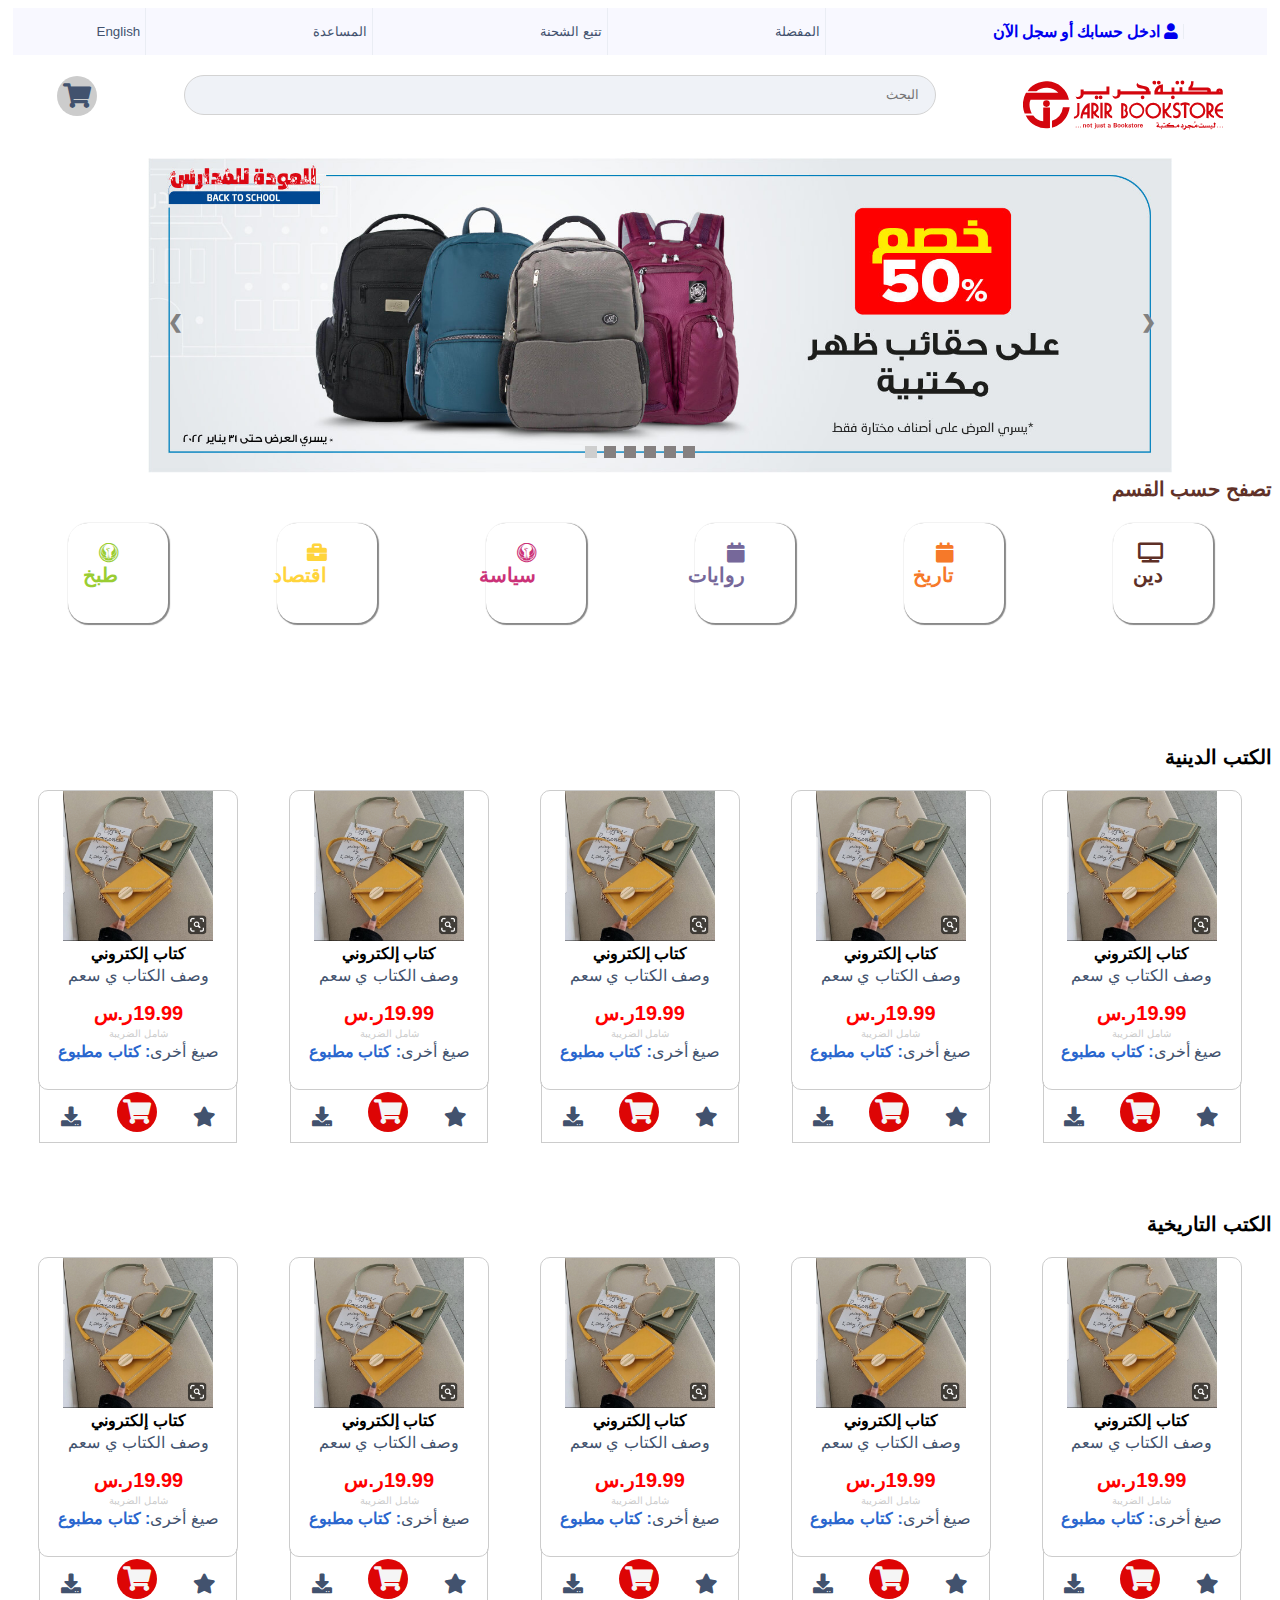
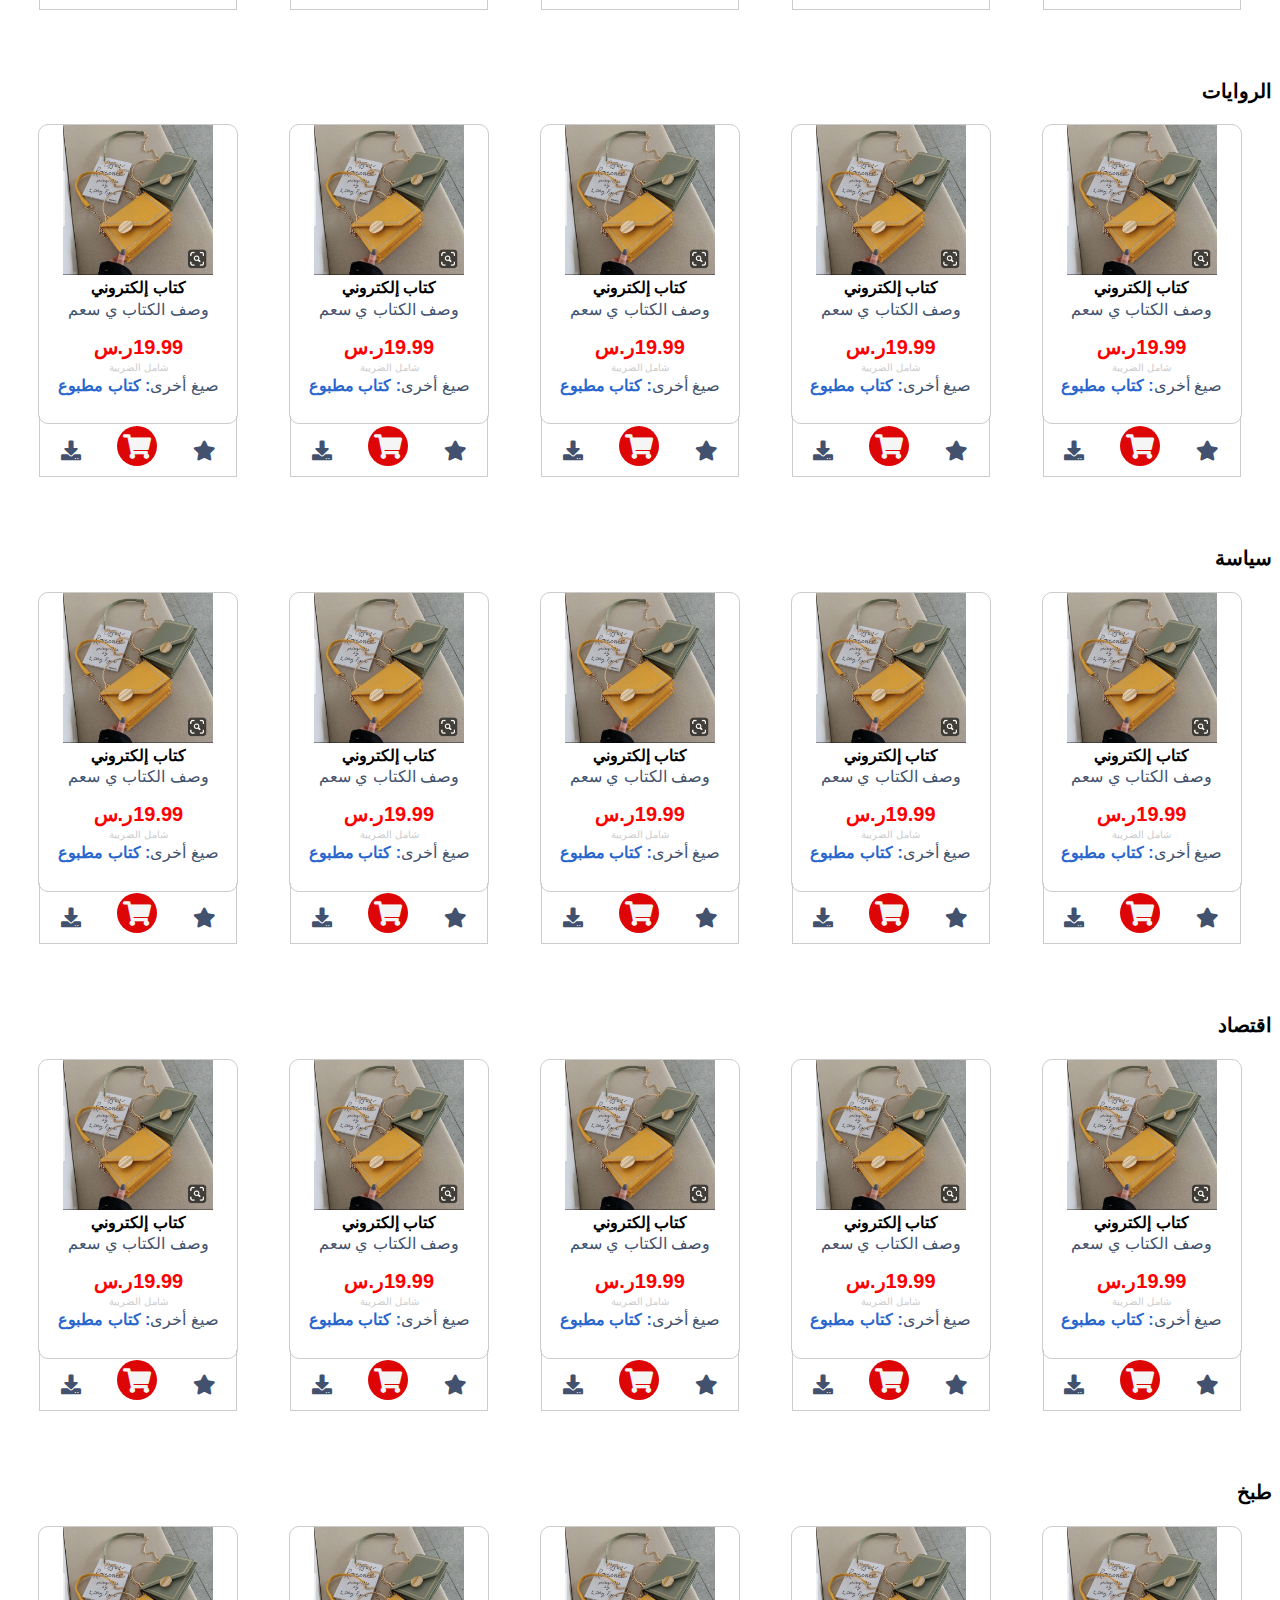
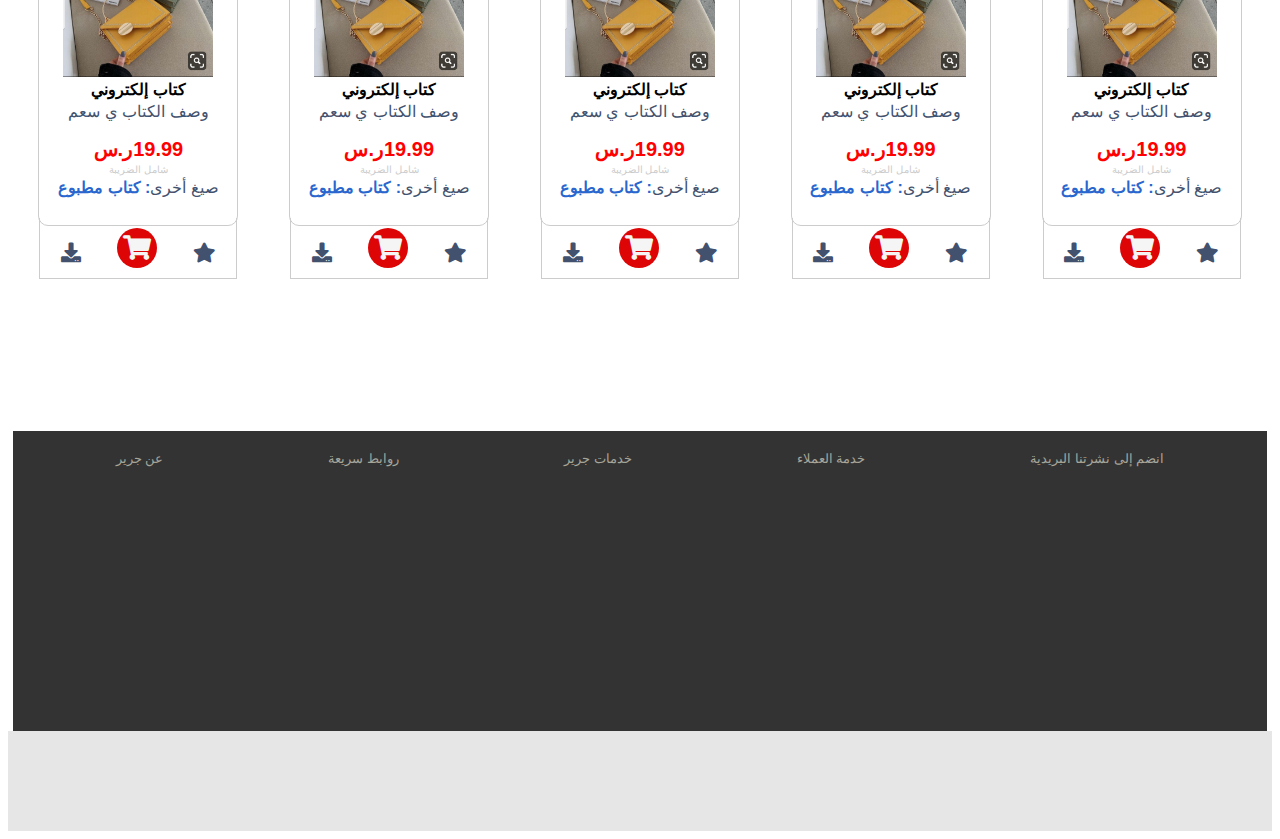
==== commit b0afd36e: "Edit Slider" ====
--- a/index.html
+++ b/index.html
@@ -34,14 +34,44 @@
 
     <!-- Slider -->
     <div class="section">
-        <img src="images/Item1.webp" id="item1" />
-        <img src="images/Item2.jpg" id="item2" />
-        <img src="images/Item3.jpg" id="item3" />
-        <img src="images/Item4.jpg" id="item4" />
-        <img src="images/Item5.webp" id="item5" />
-        <img src="images/Item6.jpg" id="item6" />
-    </div>
-
+        <div class="slider">
+              <img src="images/Item1.webp" />
+        </div>
+
+        <div class="slider">
+            <img src="images/Item2.jpg" />
+        </div>
+
+        <div class="slider">
+            <img src="images/Item3.jpg" />
+        </div>
+
+        <div class="slider">
+            <img src="images/Item4.jpg" id="item4" />
+        </div>
+
+        <div class="slider">
+            <img src="images/Item5.webp" id="item5" />
+        </div>
+
+        <div class="slider">
+            <img src="images/Item6.jpg" id="item6" />
+        </div>
+        
+        <a class="prev" style="z-index: 3;" onclick="plusSlides(-1)">&#10094;</a>
+        <a class="next" style="z-index: 3;" onclick="plusSlides(1)">&#10095;</a>
+    </div>
+
+    
+
+    <div style="text-align: center; margin-top: -30px; z-index: 1;"> 
+        <span class="dot" onclick="currentSlide(0)"> </span>
+        <span class="dot" onclick="currentSlide(1)" > </span>
+        <span class="dot" onclick="currentSlide(2)" > </span>
+        <span class="dot" onclick="currentSlide(3)" > </span>
+        <span class="dot" onclick="currentSlide(4)" > </span>
+        <span class="dot" onclick="currentSlide(5)" > </span>
+    </div>
 
 
     <!-- Main Category -->
--- a/css/style.css
+++ b/css/style.css
@@ -105,6 +105,7 @@
 
 
 /* Slider Style */
+/*
 .section {
     display: flex;
 
@@ -115,6 +116,60 @@
     width: 100vw;
     scroll-snap-align:center;
 }
+*/
+
+.section{
+    display: flex;
+    width: 80vw;
+    position: relative;
+    margin-right: 100px;
+}
+
+.section img {
+    width: 80vw;
+}
+
+
+
+.slider{
+    display: none;
+}
+
+.dot{
+  display: inline-block;
+  cursor: pointer;
+  height: 12px;
+  width: 12px;
+  margin: 0 2px;
+  background-color: rgb(133, 128, 128);
+  transition: background-color 0.6s ease;
+}
+.active{
+  background-color: rgb(206, 206, 206);
+}
+
+/* Next & previous buttons */
+.prev, .next {
+    cursor: pointer;
+    position: absolute;
+    top: 50%;
+    width: auto;
+    padding: 16px;
+    margin-top: -22px;
+    color: grey;
+    font-weight: bold;
+    font-size: 18px;
+    transition: 0.6s ease;
+    border-radius: 0 3px 3px 0;
+    user-select: none;
+  }
+  
+  /* Position the "next button" to the right */
+  .next {
+    right: 95%;
+    border-radius: 3px 0 0 3px;
+  }
+  
 
 
 /* Main  Category Style */
@@ -267,8 +322,21 @@
         height: 28px;
         border-radius: 16px ;
         padding: 0 8px;
-        margin: 0;
-
+    }
+
+    #cart{
+        display: flex;
+        flex-wrap: wrap;
+        width: 30px;
+        height: 30px;
+        border-radius: 50%;
+        font-size: 20px;
+        justify-self: left;
+        background-color: #ccc;
+        margin-right: 2px;
+    }
+    .section, .dot{
+        display: none;
     }
 
 }
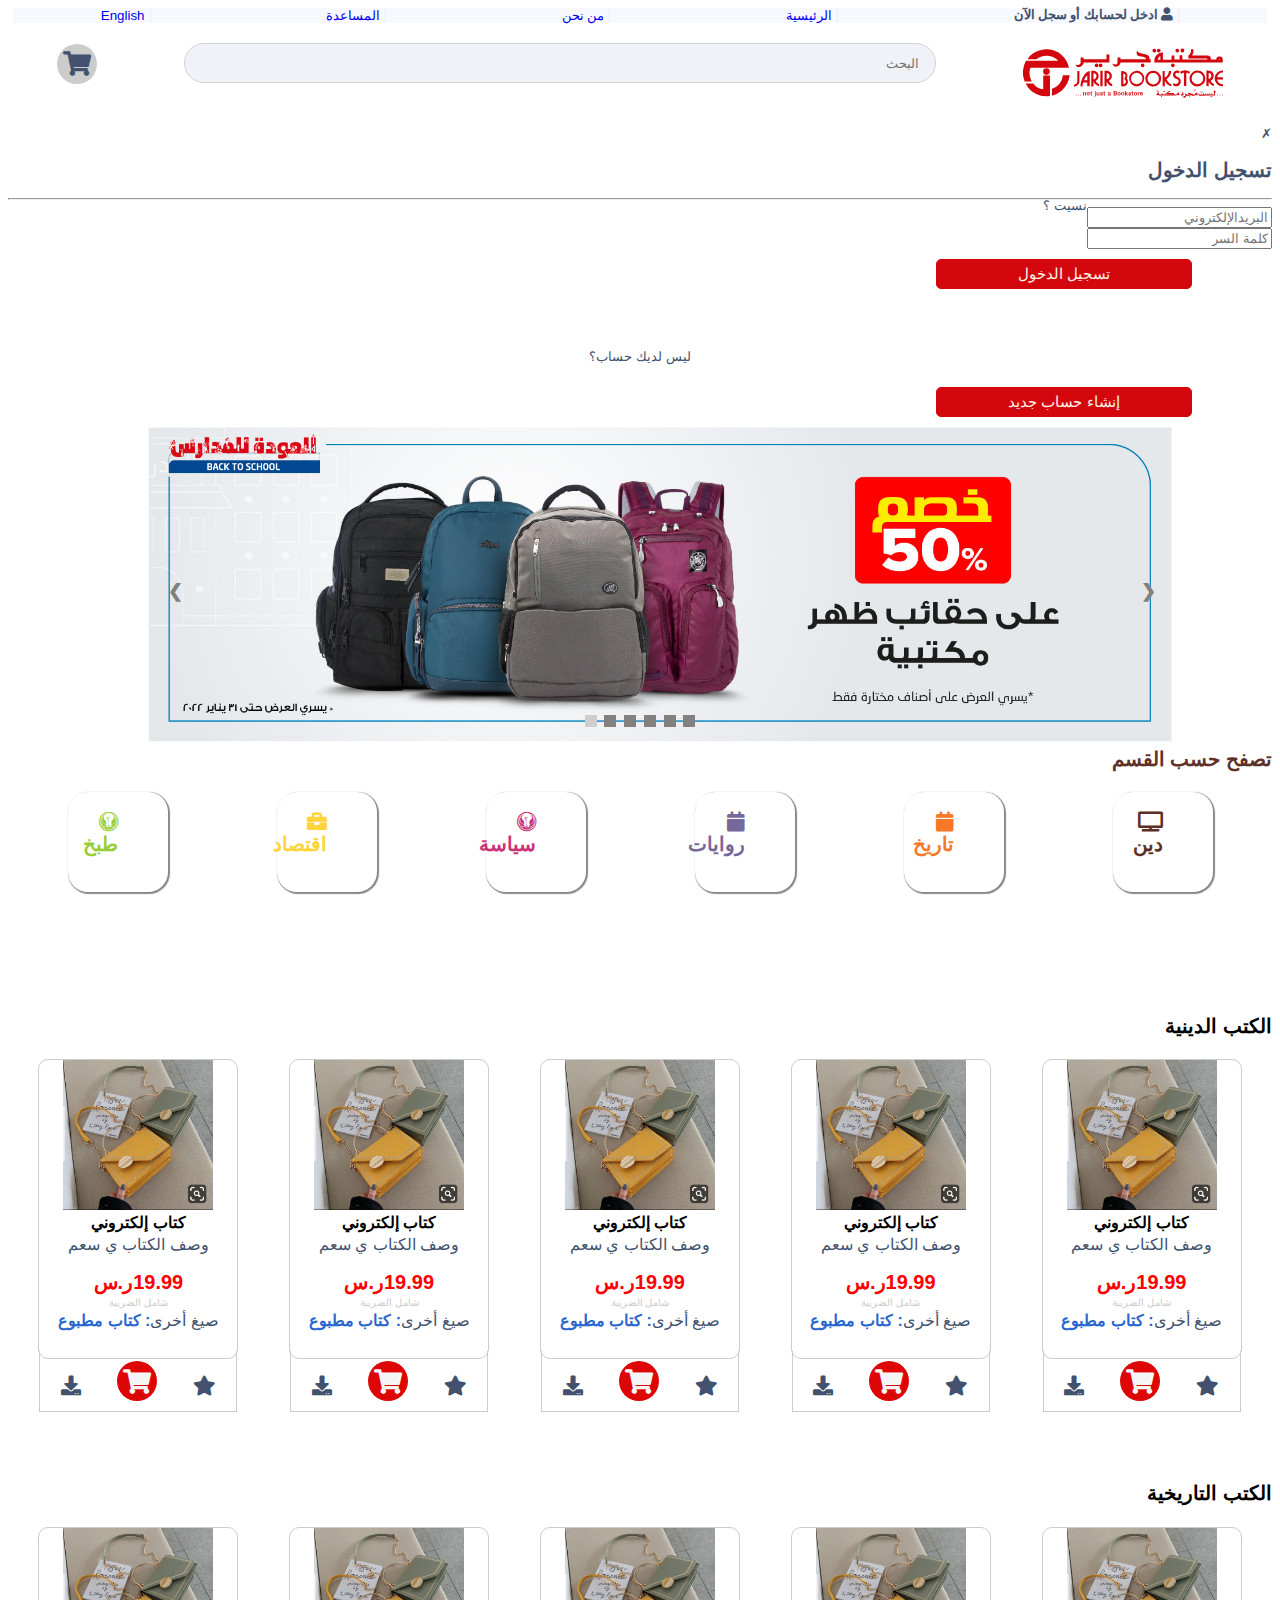
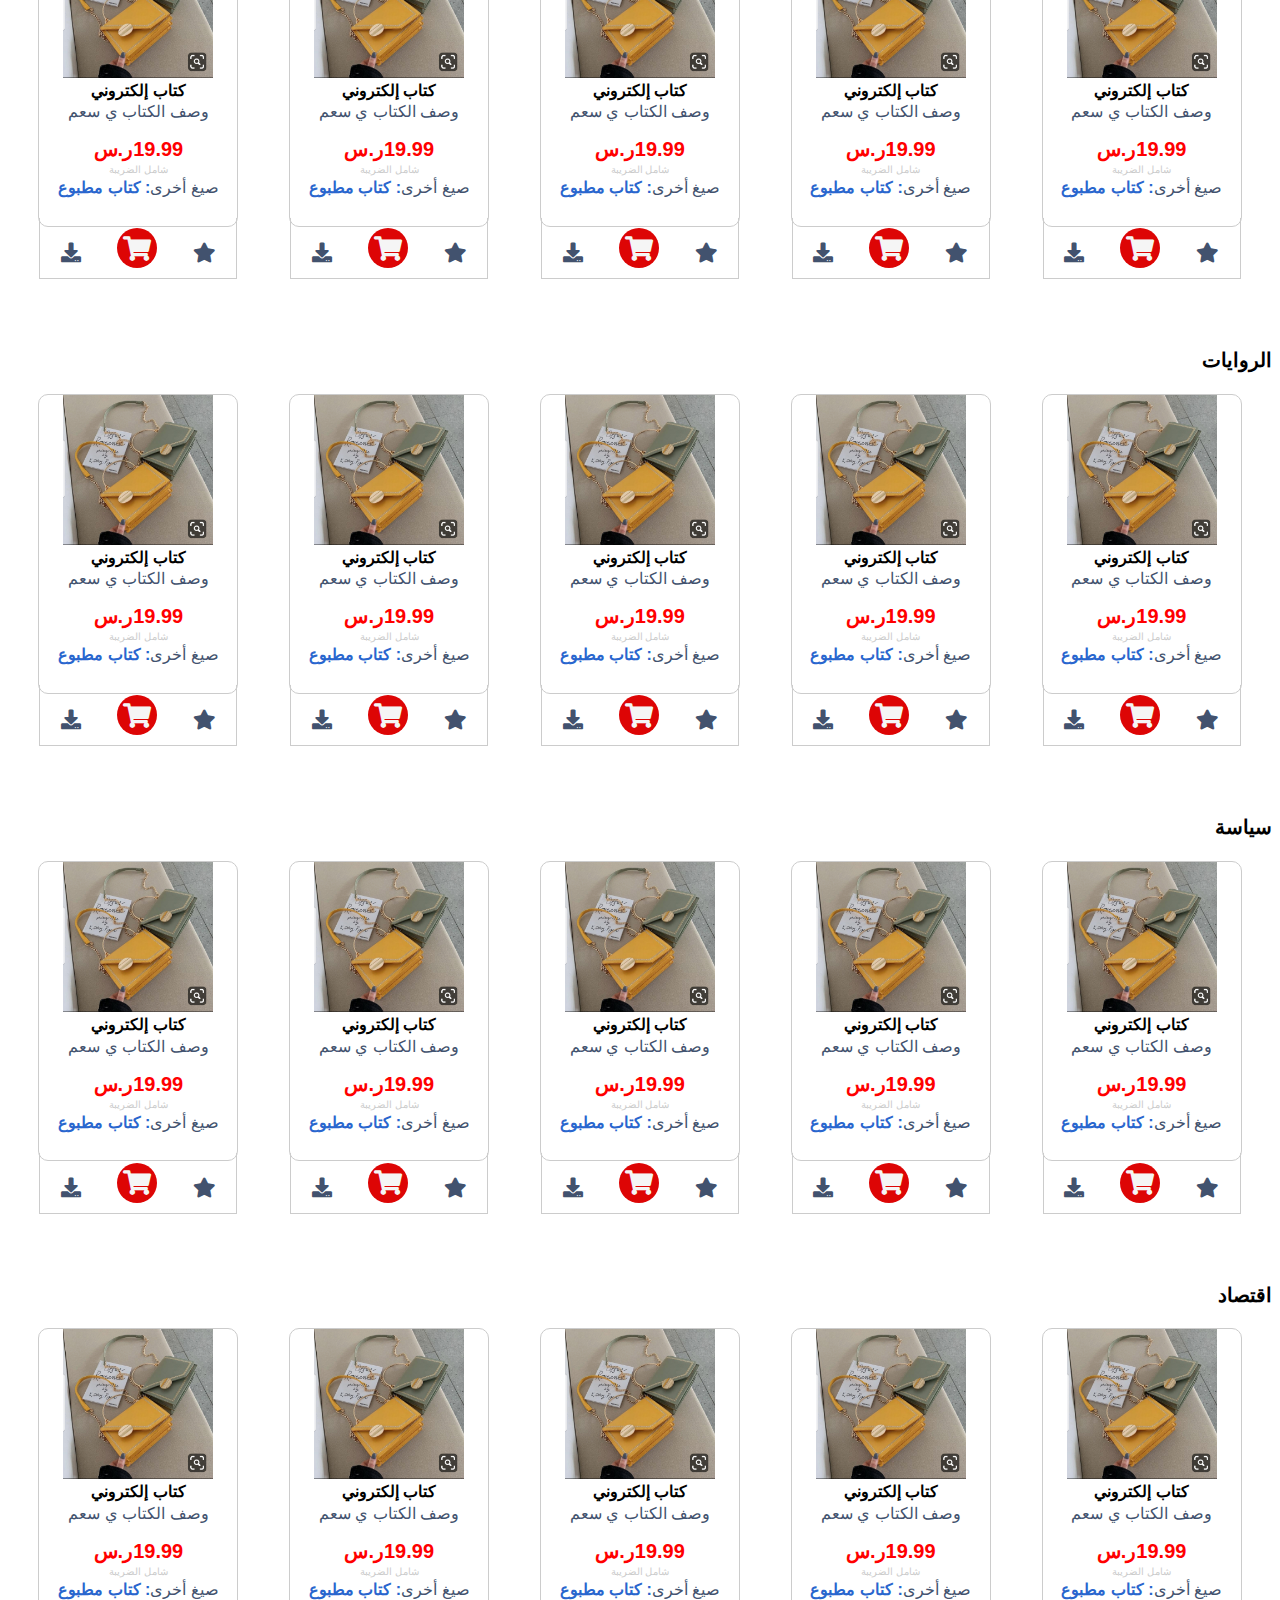
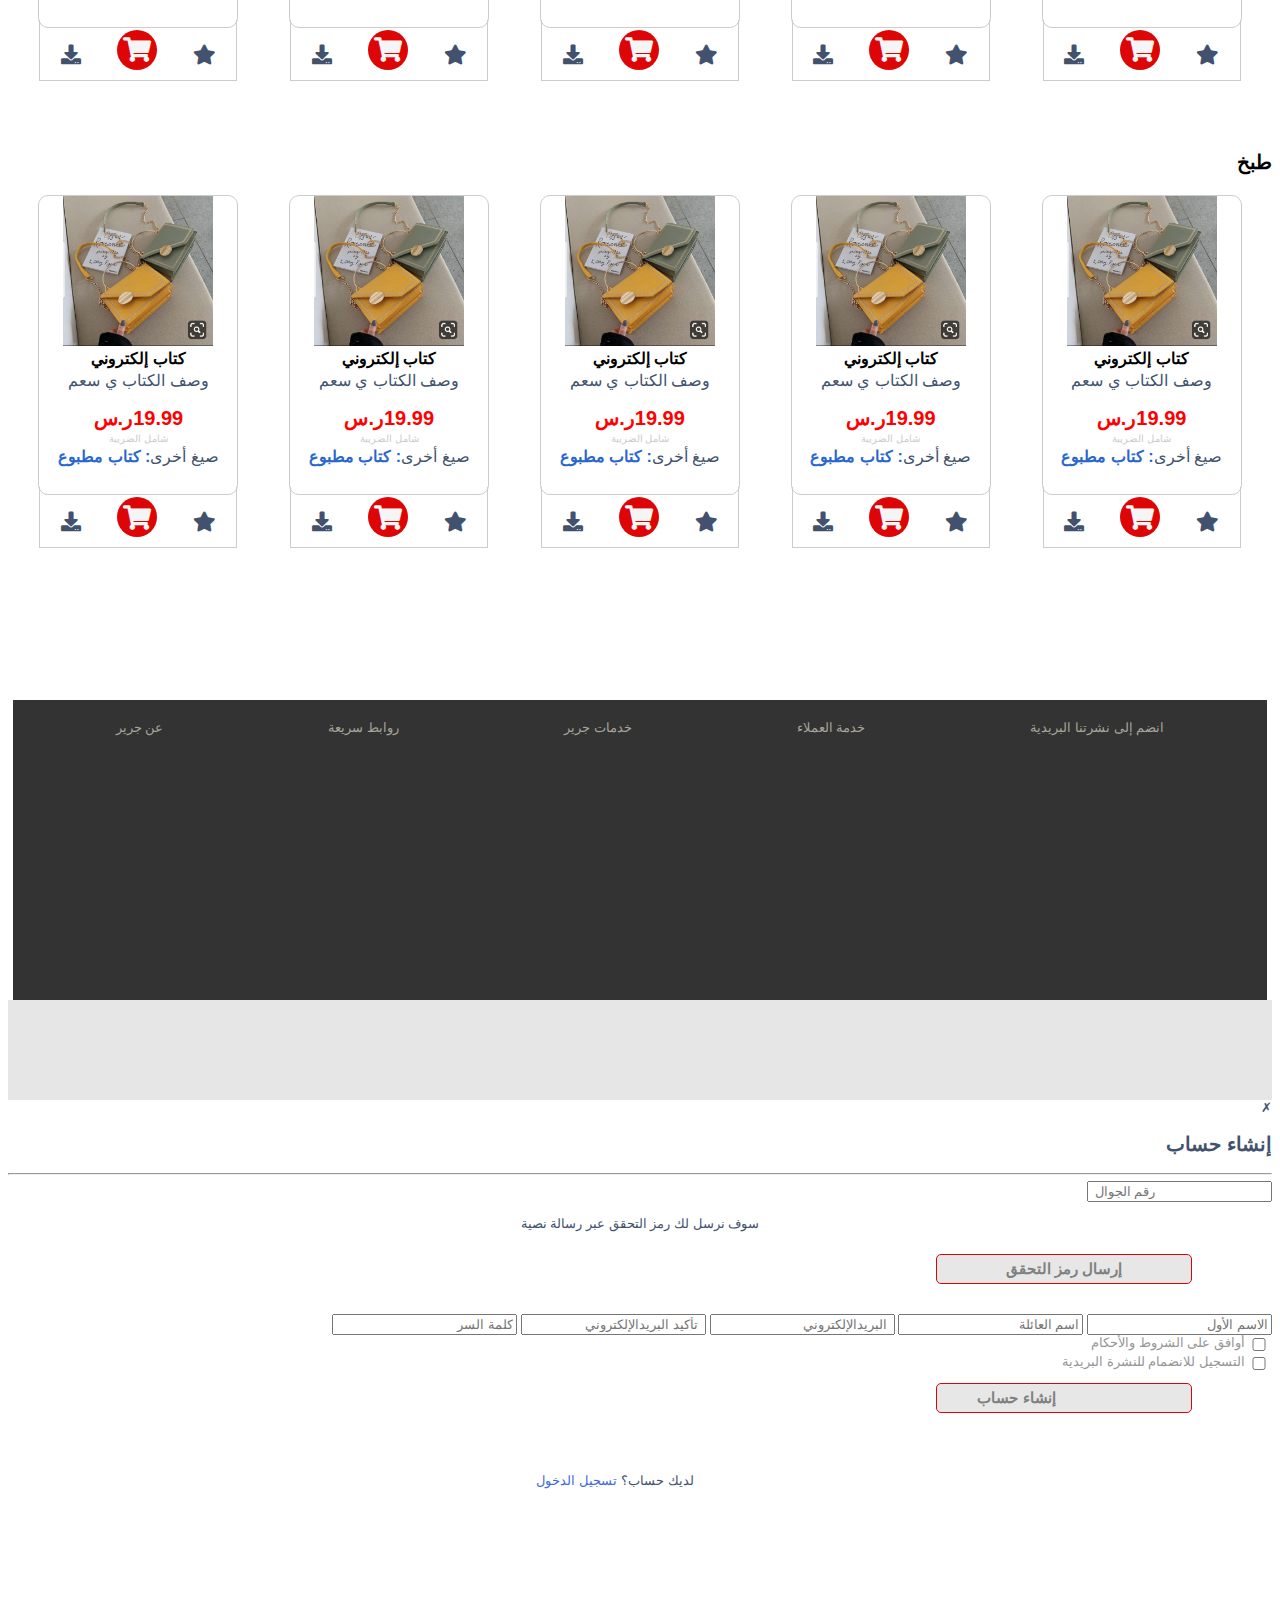
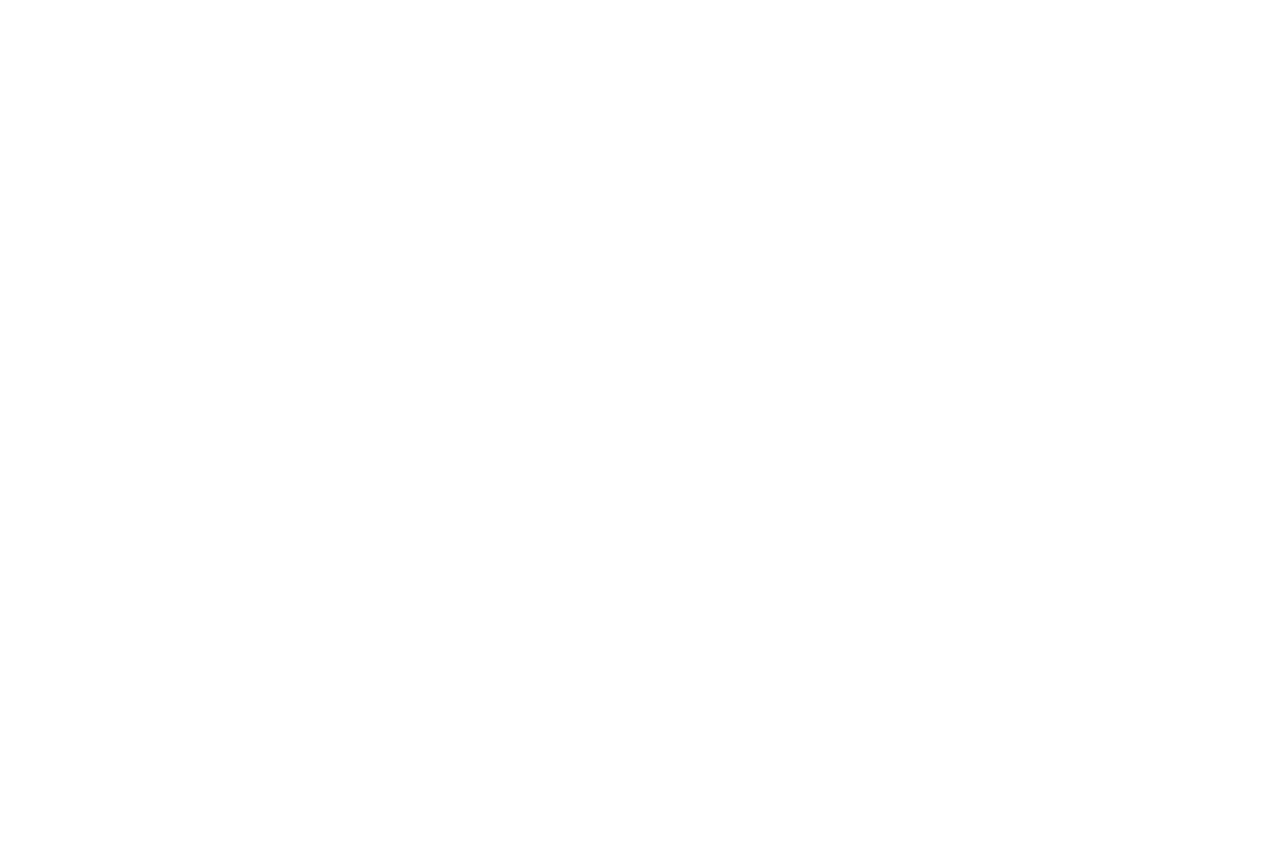
==== commit 4f0e541d: "Adding Modal + Ar to En" ====
--- a/index.html
+++ b/index.html
@@ -15,14 +15,20 @@
 
     <!-- Header -->
     <header>
-        <nav class="container" id="header1" dir="rtl">
-            <a href="login.html">
-                <h3 class="fas fa-user box"> ادخل حسابك أو سجل الآن </h3>
+        <nav class="container" id="header1">
+            <div class="fas fa-user box" id="show-btn"> <a class="log"> ادخل لحسابك أو سجل الآن </a> </div>
+            <a href="#">
+                <div class="box"> الرئيسية </div>
             </a>
-            <div class="box"> المفضلة </div>
-            <div class="box"> تتبع الشحنة </div>
-            <div class="box"> المساعدة </div>
-            <div class="box"> English </div>
+            <a href="#">
+                <div class="box"> من نحن </div>
+            </a>
+            <a href="#">
+                <div class="box"> المساعدة </div>
+            </a>
+            <a href="#">
+                <div class="box" onclick="changeLang()"> English </div>
+            </a>
         </nav>
 
         <nav class="container">
@@ -32,10 +38,40 @@
         </nav>
     </header>
 
+    <div id="modal">
+        <span class="exit" style="z-index: 11; " onclick="exit()"> &#x2717;</span>
+        <div class="login" dir="rtl">
+            <div>
+                <h2> تسجيل الدخول </h2>
+                <hr>
+            </div>
+
+            <div>
+                <form>
+                    <input type="text" placeholder="البريدالإلكتروني" />
+
+                    <div>
+                        <input type="password" placeholder="كلمة السر" style="position: relative;" />
+                        <span id="child" style="position: absolute; margin-top: -30px;"> نسيت ؟</span>
+                    </div>
+
+                    <button class="main"> تسجيل الدخول </button>
+
+
+                    <div class="signup">
+                        <p style="text-align: center; margin-top: 50px;"> ليس لديك حساب؟</p>
+                        <button class="main white" onclick="createAccount()"> إنشاء حساب جديد </button>
+                    </div>
+                </form>
+            </div>
+
+        </div>
+    </div>
+
     <!-- Slider -->
     <div class="section">
         <div class="slider">
-              <img src="images/Item1.webp" />
+            <img src="images/Item1.webp" />
         </div>
 
         <div class="slider">
@@ -57,20 +93,20 @@
         <div class="slider">
             <img src="images/Item6.jpg" id="item6" />
         </div>
-        
+
         <a class="prev" style="z-index: 3;" onclick="plusSlides(-1)">&#10094;</a>
         <a class="next" style="z-index: 3;" onclick="plusSlides(1)">&#10095;</a>
     </div>
 
-    
-
-    <div style="text-align: center; margin-top: -30px; z-index: 1;"> 
+
+
+    <div style="text-align: center; margin-top: -30px; z-index: 1;">
         <span class="dot" onclick="currentSlide(0)"> </span>
-        <span class="dot" onclick="currentSlide(1)" > </span>
-        <span class="dot" onclick="currentSlide(2)" > </span>
-        <span class="dot" onclick="currentSlide(3)" > </span>
-        <span class="dot" onclick="currentSlide(4)" > </span>
-        <span class="dot" onclick="currentSlide(5)" > </span>
+        <span class="dot" onclick="currentSlide(1)"> </span>
+        <span class="dot" onclick="currentSlide(2)"> </span>
+        <span class="dot" onclick="currentSlide(3)"> </span>
+        <span class="dot" onclick="currentSlide(4)"> </span>
+        <span class="dot" onclick="currentSlide(5)"> </span>
     </div>
 
 
@@ -78,24 +114,30 @@
     <div dir="rtl">
         <h2 style=" color: #603128 ;"> تصفح حسب القسم</h2>
         <div class="container" dir="rtl">
-            <div class="category" style="color: #5e2f26;">
+            <div class="category" style="color: #5e2f26;" onclick="showCategory(1)">
                 <i class="fas fa-tv"></i>
-                 دين </div>
-            <div class="category" style="color: #f67929;">
+                دين
+            </div>
+            <div class="category" style="color: #f67929;" onclick="showCategory(2)" >
                 <i class="fas fa-calendar"></i>
-                تاريخ </div>
-            <div class="category" style="color: #76689a">
+                تاريخ
+            </div>
+            <div class="category" style="color: #76689a" onclick="showCategory(3)">
                 <i class="fas fa-calendar"></i>
-                 روايات </div>
-            <div class="category" style="color: #cb3278 ">
+                روايات
+            </div>
+            <div class="category" style="color: #cb3278 " onclick="showCategory(4)">
                 <i class="fab fa-old-republic"></i>
-                 سياسة </div>
-            <div class="category" style="color: #ffd43b ">
+                سياسة
+            </div>
+            <div class="category" style="color: #ffd43b " onclick="showCategory(5)">
                 <i class="fas fa-briefcase"></i>
-                 اقتصاد </div>
-            <div class="category" style="color:yellowgreen ">
+                اقتصاد
+            </div>
+            <div class="category" style="color:yellowgreen " onclick="showCategory(6)">
                 <i class="fab fa-old-republic"></i>
-                طبخ </div>
+                طبخ
+            </div>
         </div>
     </div>
 
@@ -596,6 +638,53 @@
         </div>
     </footer>
 
+    <div id="modal" style=" height: 150vh;">
+        <span class="exit" style="z-index: 11; top: 150px; " onclick="exit()"> &#x2717;</span>
+        <div class="login" dir="rtl">
+            <div>
+                <h2> إنشاء حساب </h2>
+                <hr>
+            </div>
+            <div>
+                <form>
+                    <div style="margin-bottom: 20px;">
+                        <input type="tel" placeholder=" رقم الجوال" />
+                        <p style="text-align: center;"> سوف نرسل لك رمز التحقق عبر رسالة نصية</p>
+                        <button class="main white"
+                            style="color: grey; background-color: rgb(231, 231, 231); font-weight: bold;"> إرسال رمز
+                            التحقق </button>
+                    </div>
+
+                    <input type="text" placeholder="الاسم الأول" />
+                    <input type="text" placeholder="اسم العائلة" />
+                    <input type="text" placeholder=" البريدالإلكتروني" />
+                    <input type="text" placeholder=" تأكيد البريدالإلكتروني" />
+                    <input type="password" placeholder="كلمة السر" />
+
+                    <div style="display: flex; text-align: right;">
+                        <input type="checkbox" id="agreement" style="padding: 0px; width: 20px;" />
+                        <label for="agreement" style="color: rgb(150, 150, 150);"> أوافق على الشروط والأحكام</label>
+                    </div>
+
+                    <div style="display: flex;  text-align: right;">
+                        <input type="checkbox" id="register" style="padding: 0px; width: 20px;" />
+                        <label for="register" style="color: rgb(150, 150, 150);"> التسجيل للانضمام للنشرة
+                            البريدية</label>
+                    </div>
+
+                    <button class="main white"
+                        style="color: grey; background-color: rgb(231, 231, 231); font-weight: bold; padding-right: 100px; ">
+                        إنشاء حساب </button>
+
+                    <p style="text-align: center; margin-top: 50px; margin-right: 50px;">
+                        لديك حساب؟
+                        <span style="color: royalblue;" id="btn" onclick="login()"> تسجيل الدخول</span>
+                    </p>
+                </form>
+            </div>
+        </div>
+    </div>
+
     <script src="JS/app.js"> </script>
 </body>
 
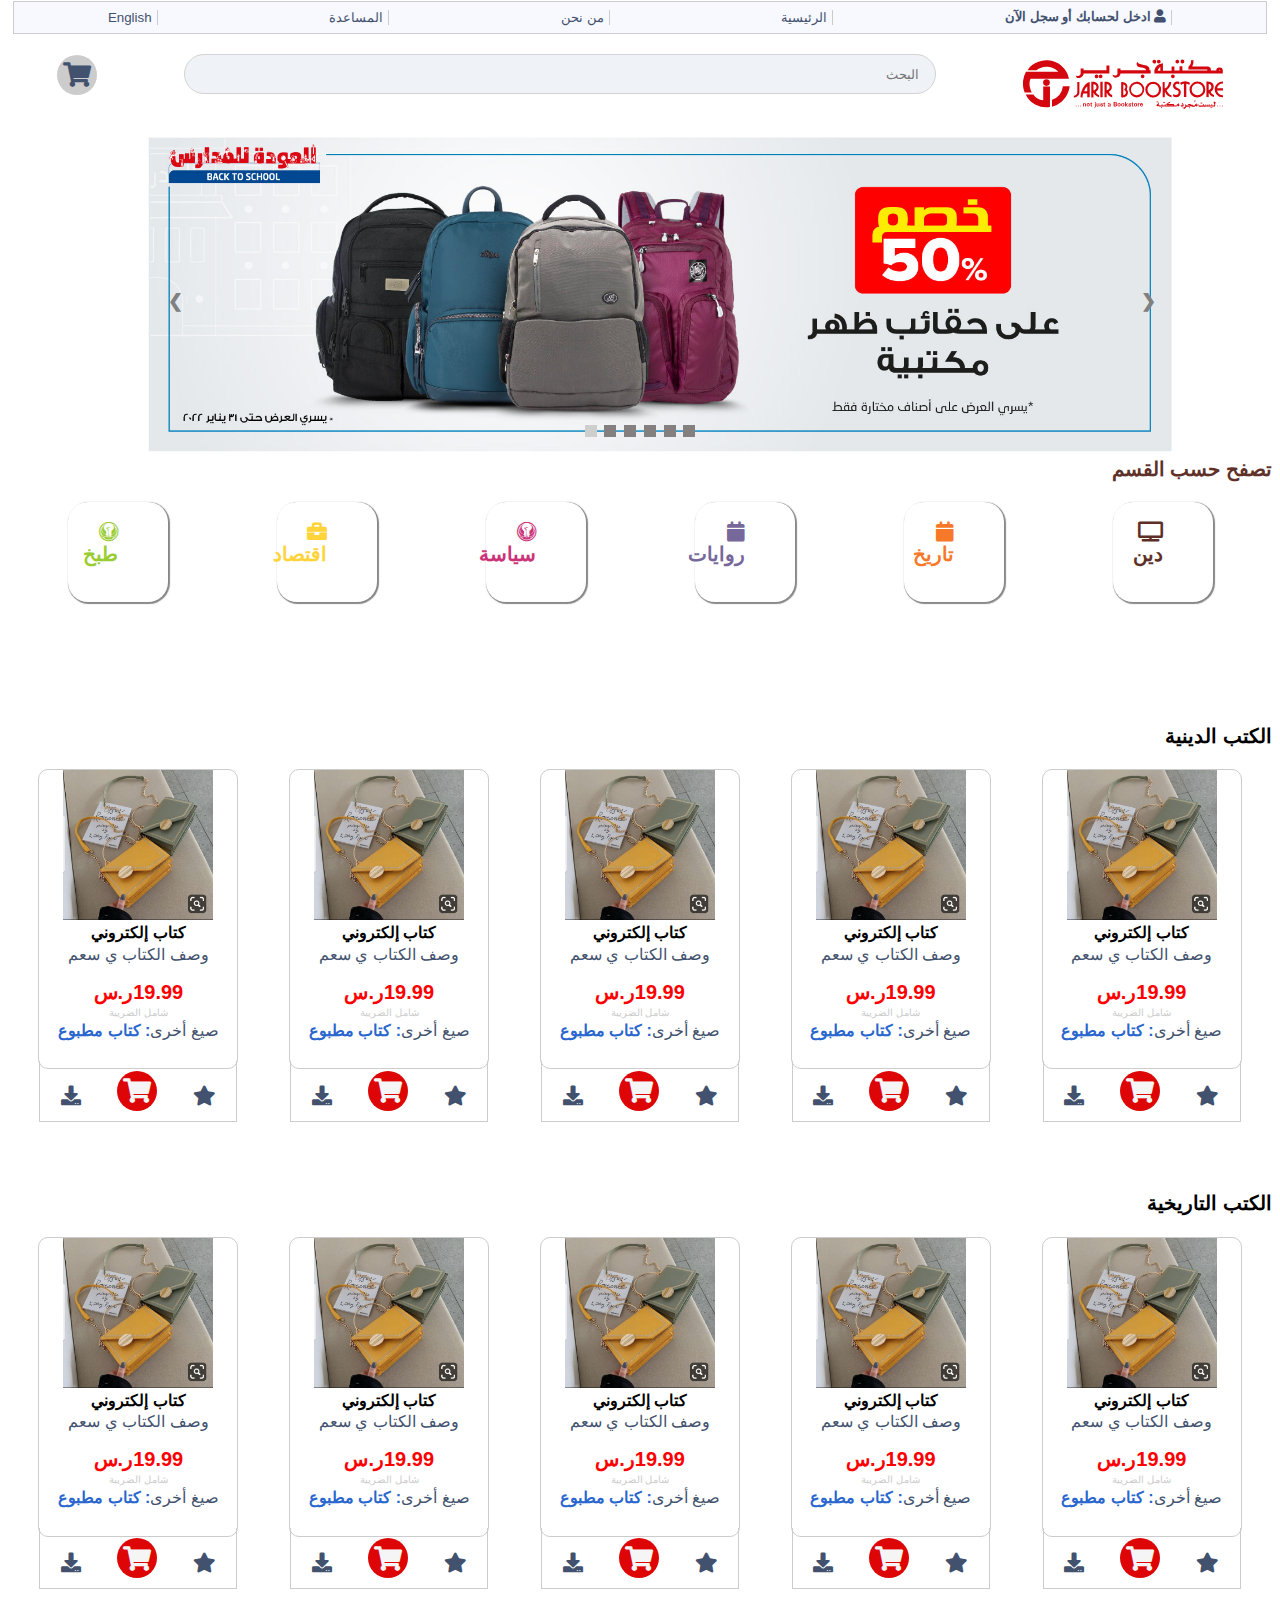
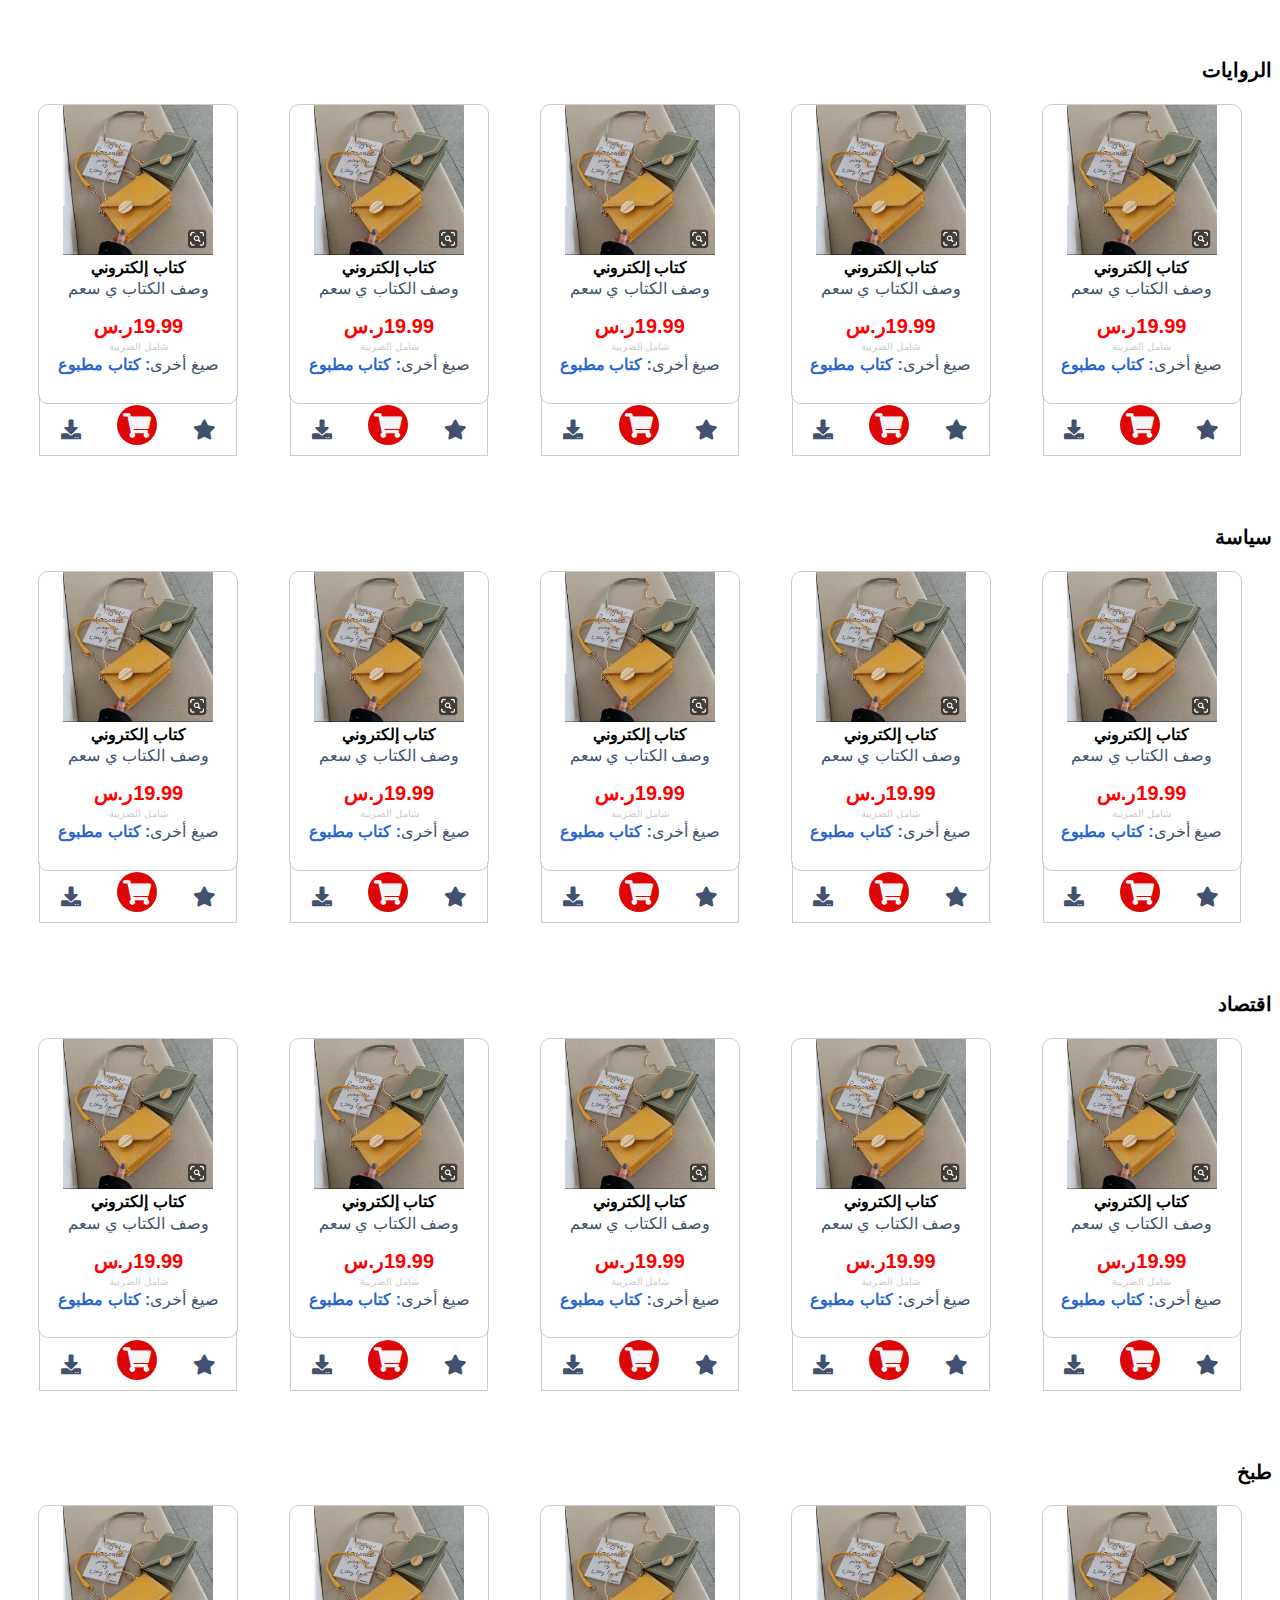
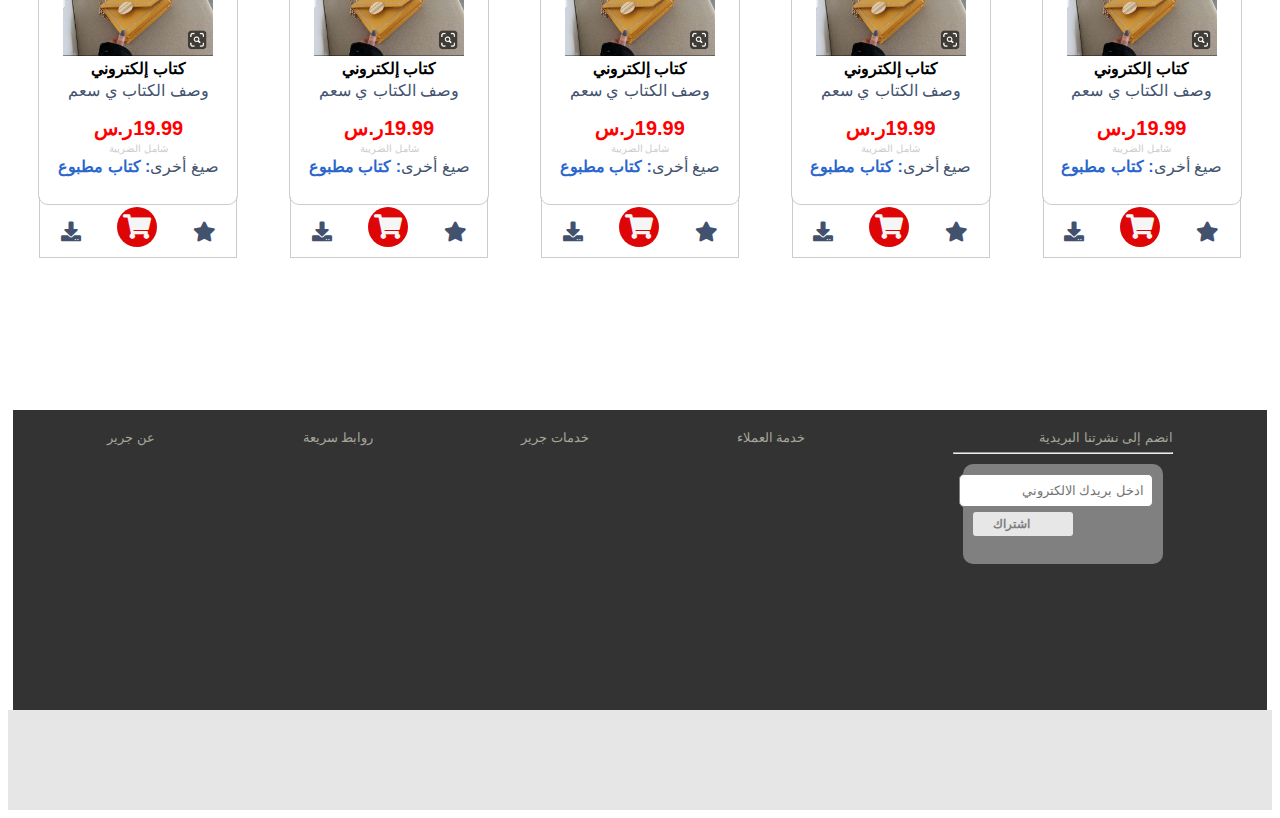
==== commit 49d29338: "I forgot to push it :(" ====
--- a/index.html
+++ b/index.html
@@ -69,6 +69,7 @@
     </div>
 
     <!-- Slider -->
+    <!-- For Desktop Screen .. I tried so hard to make it responsive but no way-->
     <div class="section">
         <div class="slider">
             <img src="images/Item1.webp" />
@@ -149,20 +150,21 @@
     <div class="type" dir="rtl" id="religion">
         <h2 style=" color: #000 ;"> الكتب الدينية </h2>
         <div class="container" dir="rtl">
-            <div class="cate">
-                <img src="img/b10.jpg" class="bimg">
-                <h3 class="bname"> كتاب إلكتروني </h3>
-                <p class="desc"> وصف الكتاب ي سعم </p>
-                <p class="price"> 19.99ر.س</p>
-                <p class="tax"> شامل الضريبة </p>
-                <p class="copies"> صيغ أخرى</p>
-                <footer class="toCart">
-                    <i class="fas fa-star icons"></i>
-                    <div class="fas fa-shopping-cart" id="redCart"> </div>
-                    <i class="fas fa-download icons"></i>
-                </footer>
-            </div>
-
+            <a href="">
+                <div class="cate">
+                    <img src="img/b10.jpg" class="bimg">
+                    <h3 class="bname"> كتاب إلكتروني </h3>
+                    <p class="desc"> وصف الكتاب ي سعم </p>
+                    <p class="price"> 19.99ر.س</p>
+                    <p class="tax"> شامل الضريبة </p>
+                    <p class="copies"> صيغ أخرى</p>
+                    <footer class="toCart">
+                        <i class="fas fa-star icons"></i>
+                        <div class="fas fa-shopping-cart" id="redCart"> </div>
+                        <i class="fas fa-download icons"></i>
+                    </footer>
+                </div>
+            </a>
             <div class="cate">
                 <img src="img/b10.jpg" class="bimg">
                 <h3 class="bname"> كتاب إلكتروني </h3>
@@ -626,7 +628,16 @@
     <!-- Footer -->
     <footer dir="rtl">
         <div class="container" id="first">
-            <div class="">انضم إلى نشرتنا البريدية </div>
+            <div class="">
+                انضم إلى نشرتنا البريدية 
+                <hr>
+                <div style="width: 200px; height: 100px; background-color: grey; padding: 10px; margin: 10px; border-radius: 10px ;">
+                    <form>
+                        <input id="finput" type="text" placeholder="ادخل بريدك الالكتروني" style="border-radius: 5px; border: 1px solid gray; padding: 8px; font-size:small;" >
+                        <button class="main white" style="color: grey; background-color: rgb(231, 231, 231); margin: 5px 80px 2px 2px; padding-left: 20px; font-weight: bold; width: 100px; justify-content: left; align-content: center; "> اشتراك </button>
+                    </form>
+                </div>
+            </div>
             <div class=""> خدمة العملاء</div>
             <div class=""> خدمات جرير</div>
             <div class=""> روابط سريعة </div>
@@ -638,6 +649,7 @@
         </div>
     </footer>
 
+    <!-- 
     <div id="modal" style=" height: 150vh;">
         <span class="exit" style="z-index: 11; top: 150px; " onclick="exit()"> &#x2717;</span>
         <div class="login" dir="rtl">
@@ -684,6 +696,7 @@
             </div>
         </div>
     </div>
+-->
 
     <script src="JS/app.js"> </script>
 </body>
--- a/css/style.css
+++ b/css/style.css
@@ -6,7 +6,7 @@
     flex-direction: column;
     direction: rtl;
     font-size: smaller;
-    font-family: 'Segoe UI', Tahoma, Geneva, Verdana, sans-serif;
+    font-family:Verdana, Geneva, Tahoma, sans-serif;
     color: #42526e;
 }
 
@@ -24,19 +24,25 @@
     justify-content: space-around;
     margin-left: 5px;
     margin-right: 5px;
+    direction: rtl;
 }
 
 /* Header 1 Style */
 
 a{
+    font-family:Verdana, Geneva, Tahoma, sans-serif;
     text-decoration: none;
+    color: #42526e;
 }
 a:hover{
     color: #0052cc;
 }
 
 #header1 {
+    padding: 8px;
+    margin-top: -7px;
     background-color: ghostwhite;
+    border: 0.5px solid #ccc;
 }
 
 .box{
@@ -45,7 +51,7 @@
     justify-content: space-between;
     align-items: center;
     padding-right: 5px;
-    border-right: 0.2px solid #eaedf4;
+    border-right: 0.5px solid #ccc;
 }
 
 
@@ -304,7 +310,7 @@
 
 
 
-/* Mobile header Style */
+/* Mobile home Style */
 @media screen and (max-device-width: 780px) and (orientation: portrait){
     .box{
         display: none;
@@ -343,26 +349,37 @@
 
 
 /**************** Login Style ****************/
-section {
-    display: block;
+
+.login {
+    background-color: white;
+    display: flex;
+    flex-wrap: wrap;
+    width: 50%;
+    height: 70%;
     border: 0.5px solid lightgrey;
     flex-wrap: wrap;
-    margin: 5vh 30vw;
+    margin: 5vh 20vw;
     padding: 50px;
 }
-section h2 {
+
+.login h2 {
     text-align: center;
     color: black;
-}
-
-section form {
-    display: block;
+    margin: 0px 100px;
+    padding-right: 100px;
+}
+
+.login form {
+    display: flex;
+    flex-wrap: wrap;
     text-align: center;
     margin: 0px 50px;
-    padding: 5px;
-}
-
-section input {
+    padding-right: 100px;
+}
+
+.login input , finput{
+    display: flex;
+    flex-wrap: wrap;
     margin: 5px ;
     width: 20vw;
     padding-left: 40px;
@@ -372,11 +389,14 @@
     border-radius: 5px;
     background-color: whitesmoke;
 }
-section div button {
+
+#child {
+    display: flex;
+    flex-wrap: wrap;
     margin-left: -70px;
     position: absolute;
-    top: calc(50vh + 75px);
-    left: calc(50vw - 85px);
+    top: calc(50vh + 5px);
+    left: calc(50vw - 60px);
     border: none; 
     background-color: whitesmoke;
     color: royalblue;
@@ -385,10 +405,9 @@
 }
 
 .main{
-    margin: 10px 80px ;
+    display: flex;
     width: 20vw;
-    padding-left: 40px;
-    padding: 5px;
+    padding: 2px 80px 2px 0;
     color: oldlace;
     border: 0.5px solid #d4070e;
     border-radius: 5px;
@@ -396,4 +415,96 @@
     font-family: 'Segoe UI', Tahoma, Geneva, Verdana, sans-serif;
     font-size: 15px;
     text-align: center;
+}
+
+.white{
+    box-shadow: 0px 0.5px 1px 0.5px  grey ;
+    border: none;
+    border-radius: 3px;
+    padding: 5px 80px 5px 0;
+    background-color: #fff;
+    color: #42526e;
+    font-size: 12px;
+}
+
+#modal{
+    z-index: 10;
+    display: flex;
+    width: 100vw;
+    height: 100vh;
+    background-color: rgba(0, 0, 0, 0.5);
+    position: absolute;
+    top: 0;
+    left: 0.1px;
+    justify-content: center;
+    align-items: center;
+
+    visibility: hidden;
+}
+
+.exit{
+    position: absolute;
+    top: 120px;
+    left: 350px;
+    color: rgb(255, 0, 0);
+    font-size: 20px;
+    font-weight: bold;
+}
+.exit:hover , .log:hover , .main:hover , .white:hover , #child:hover , #btn:hover , .category:hover , #redCart:hover , .cate:hover{
+    cursor: pointer;
+}
+
+
+/* Mobile Modal Style */
+
+@media screen and (max-device-width: 780px) and (orientation: portrait){
+
+    .login {
+        display: flex;
+        flex-wrap: wrap;
+        width: 50vw;
+        height: 50vh;
+        border: 0.5px solid lightgrey;
+        flex-wrap: wrap;
+        margin: 5vh 30vw;
+        padding: 20px;
+    }
+
+    .login h2 {
+        text-align: center;
+        color: black;
+        margin: 0px 0;
+        padding-right: 0;
+    }
+
+    .login form {
+        margin: -60px 10px;
+        padding: 0px;
+    }
+
+    .login input {
+        width: 30vw;
+    }
+    
+    #child {
+        margin-left: 0;
+        top: calc(41vh);
+        left: calc(28vw);
+        font-weight: light;
+        font-size: 9px;
+    }
+
+    .main{
+        margin: -40px 10px ;
+        width: 30vw;
+        height: 30px;
+        padding: 5px 20px;
+        color: oldlace;
+        border: 0.5px solid #d4070e;
+        border-radius: 5px;
+        background-color: #d4070e;
+        font-family: 'Segoe UI', Tahoma, Geneva, Verdana, sans-serif;
+        font-size: 5px;
+        text-align: center;
+    }
 }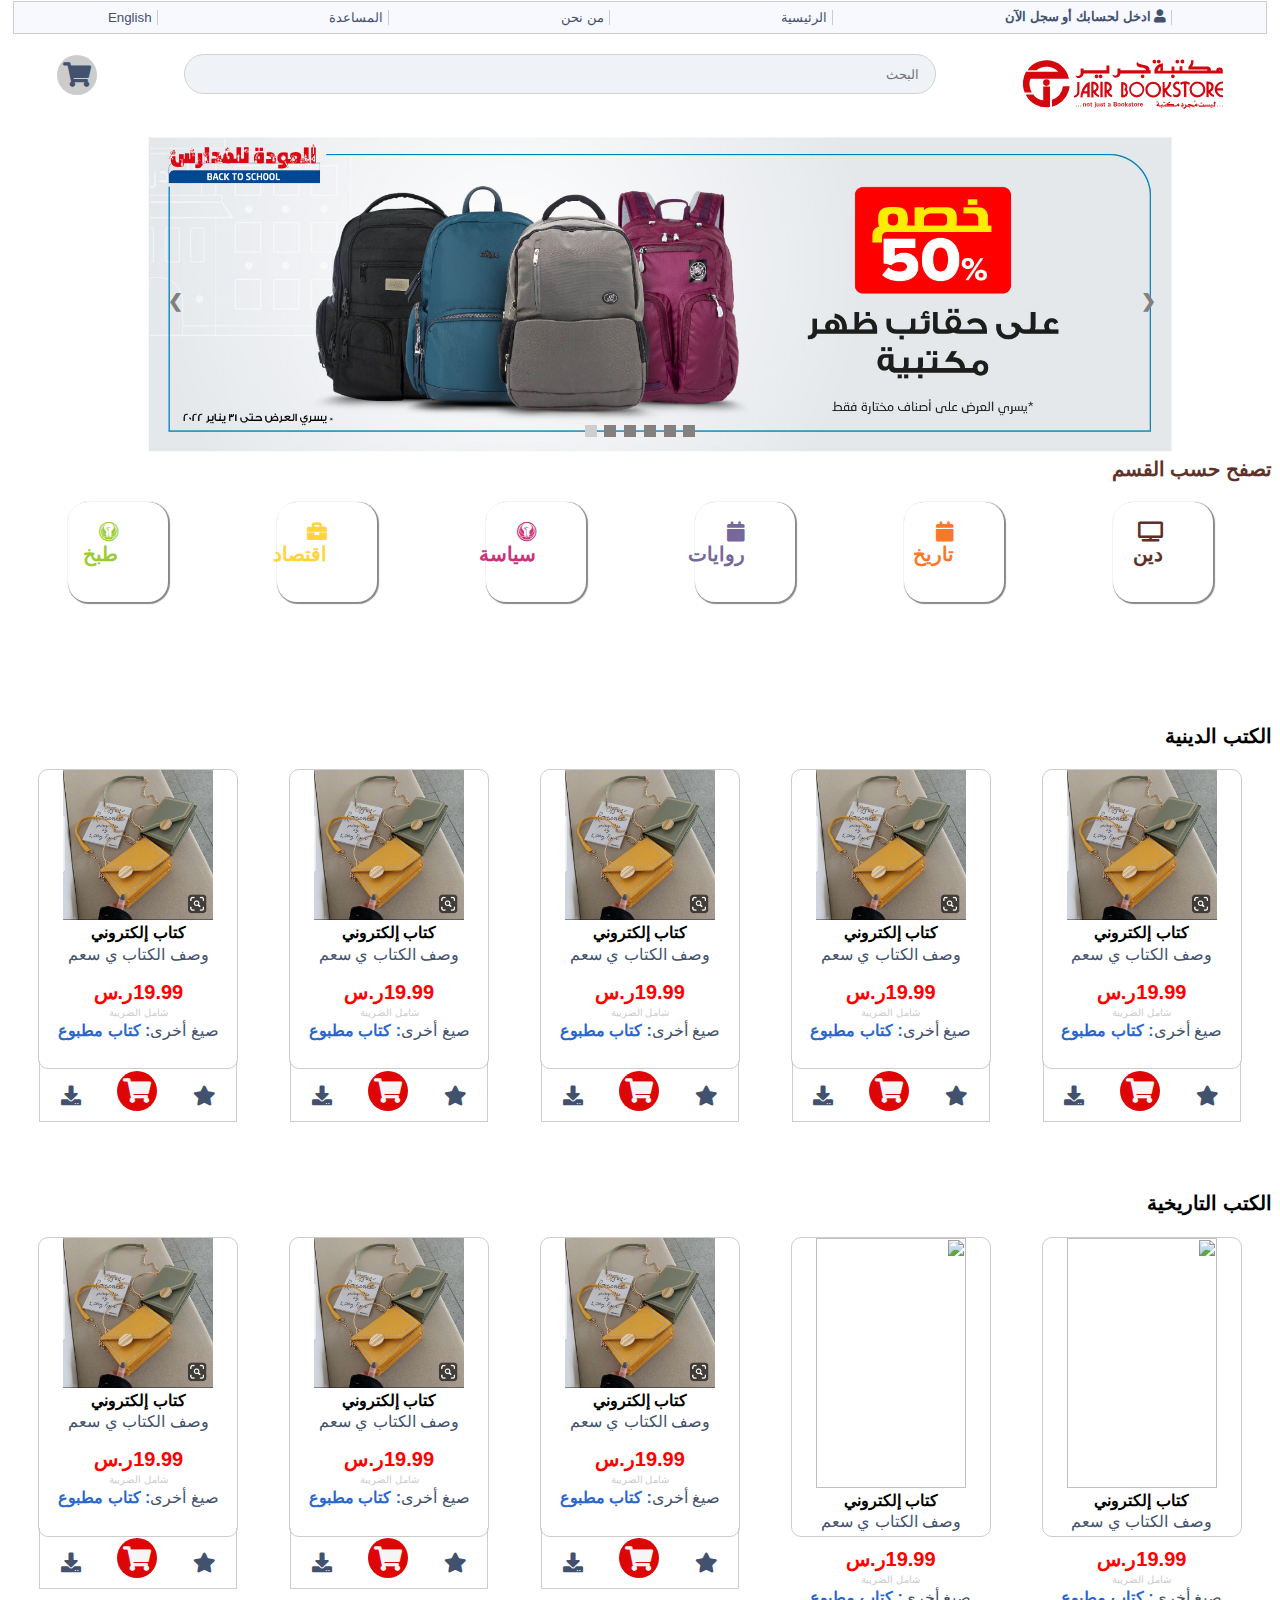
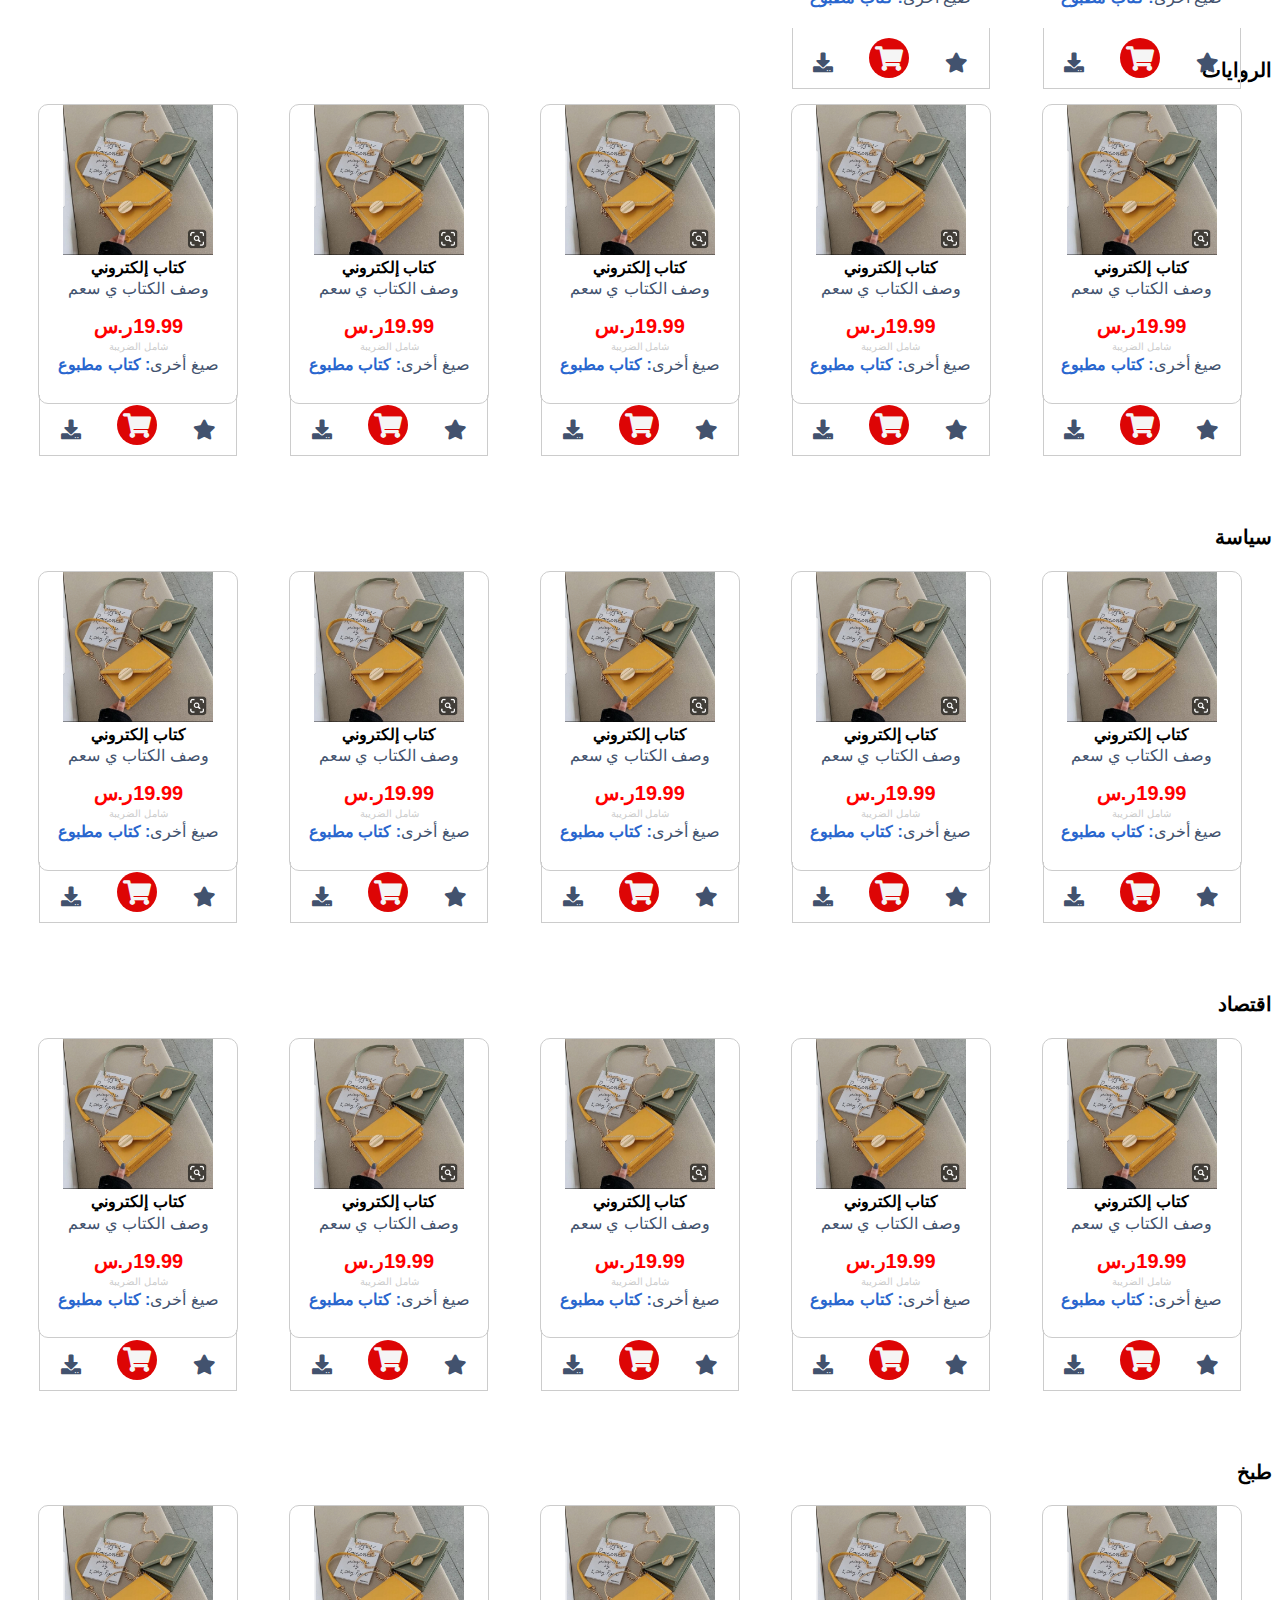
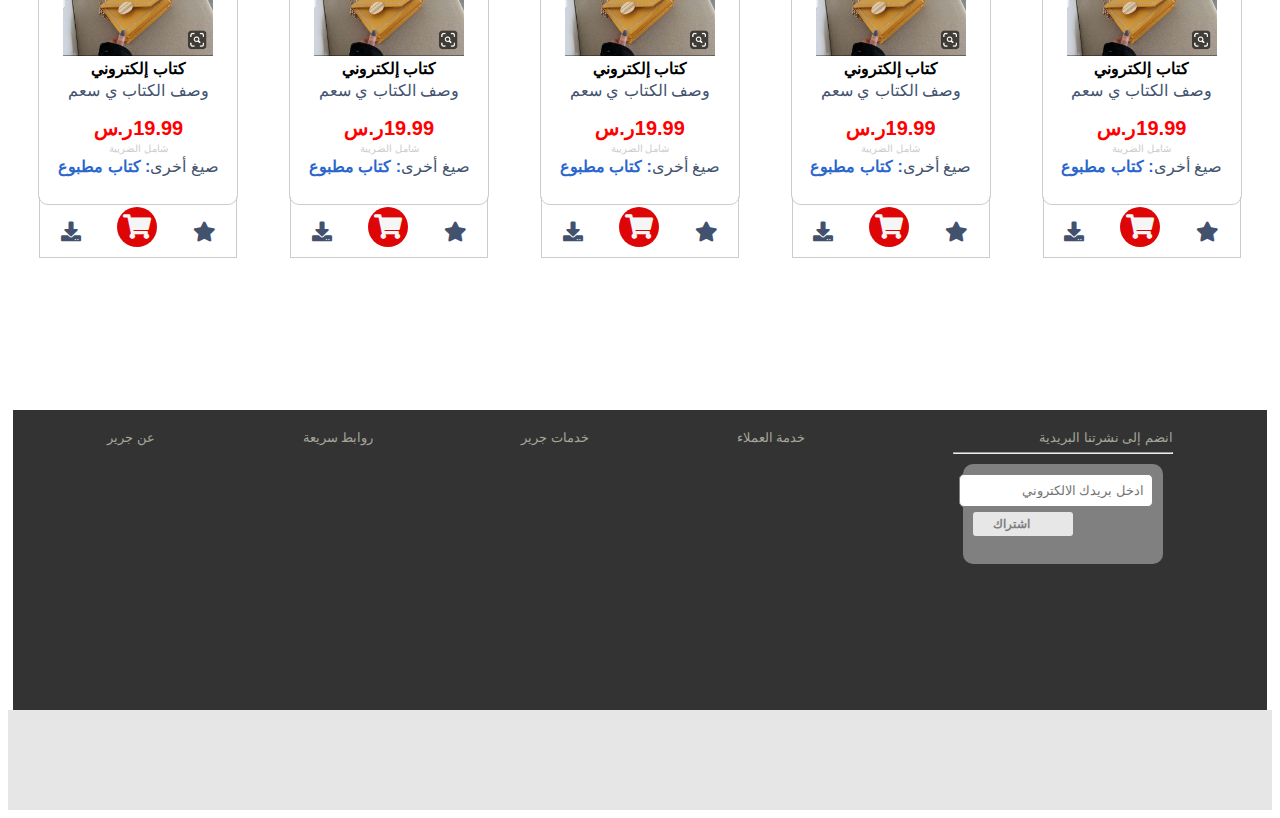
==== commit 79252ad2: "Stepper ya sa3m *-*" ====
--- a/index.html
+++ b/index.html
@@ -34,7 +34,7 @@
         <nav class="container">
             <a href="#"> <img src="images/logo.svg" id="logo"> </a>
             <input type="search" placeholder="البحث" dir="rtl" id="type">
-            <h2 class="fas fa-shopping-cart" id="cart"> </h2>
+            <a href="Cart.html"> <h2 class="fas fa-shopping-cart" id="cart"> </h2> </a>
         </nav>
     </header>
 
@@ -230,21 +230,21 @@
         <h2 style=" color: #000 ;">الكتب التاريخية </h2>
         <div class="container" dir="rtl">
             <div class="cate">
-                <img src="img/b10.jpg" class="bimg">
-                <h3 class="bname"> كتاب إلكتروني </h3>
-                <p class="desc"> وصف الكتاب ي سعم </p>
-                <p class="price"> 19.99ر.س</p>
-                <p class="tax"> شامل الضريبة </p>
-                <p class="copies"> صيغ أخرى</p>
-                <footer class="toCart">
-                    <i class="fas fa-star icons"></i>
-                    <div class="fas fa-shopping-cart" id="redCart"> </div>
-                    <i class="fas fa-download icons"></i>
-                </footer>
-            </div>
-
-            <div class="cate">
-                <img src="img/b10.jpg" class="bimg">
+                <img src="https://www.jarir.com/cdn-cgi/image/fit=contain,width=380,height=auto,format=auto,quality=100,metadata=none/https://ak-asset.jarir.com/akeneo-prod/asset/m1images/j/r/jrb6396214.jpg" class="bimg">
+                <h3 class="bname"> كتاب إلكتروني </h3>
+                <p class="desc"> وصف الكتاب ي سعم </p>
+                <p class="price"> 19.99ر.س</p>
+                <p class="tax"> شامل الضريبة </p>
+                <p class="copies"> صيغ أخرى</p>
+                <footer class="toCart">
+                    <i class="fas fa-star icons"></i>
+                    <div class="fas fa-shopping-cart" id="redCart"> </div>
+                    <i class="fas fa-download icons"></i>
+                </footer>
+            </div>
+
+            <div class="cate">
+                <img src="https://www.jarir.com/cdn-cgi/image/fit=contain,width=380,height=auto,format=auto,quality=100,metadata=none/https://ak-asset.jarir.com/akeneo-prod/asset/3/7/f/e/37fef808e03664e536cb98c625b00a42f3caf7e5_JBB6860NA063.jpg" class="bimg">
                 <h3 class="bname"> كتاب إلكتروني </h3>
                 <p class="desc"> وصف الكتاب ي سعم </p>
                 <p class="price"> 19.99ر.س</p>
